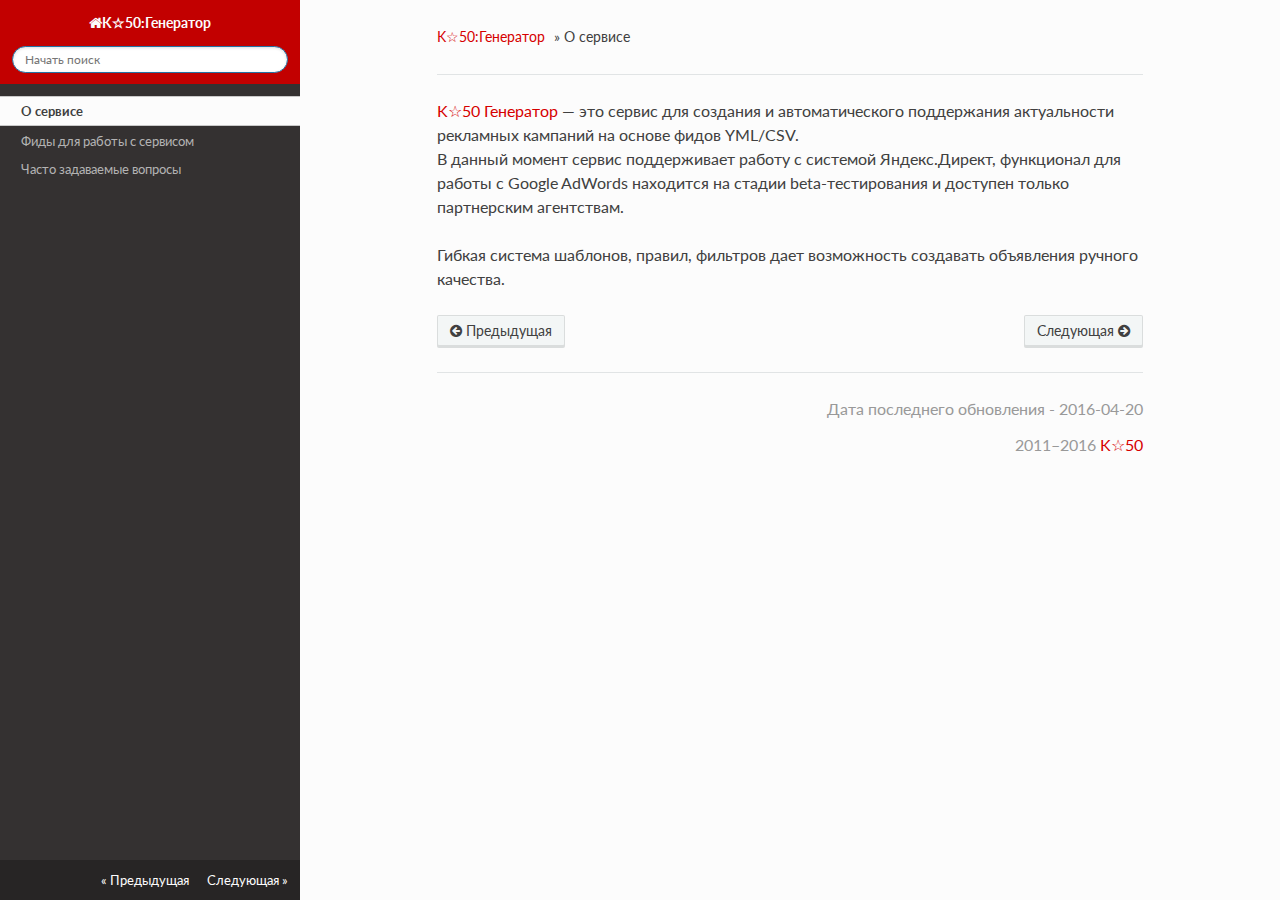
==== site/generator/index.html @ 73e218e3 "статьи от Оли" ====
<!DOCTYPE html>
<!--[if IE 8]><html class="no-js lt-ie9" lang="en" > <![endif]-->
<!--[if gt IE 8]><!--> <html class="no-js" lang="en" > <!--<![endif]-->
<head>
  <meta name="google-site-verification" content="T2KxAX2AczTE-InwHcTK-odclFEfghlVAjvU1z3jCWg" />
  <meta name="theme-color" content="#c20000">
  <meta name="msapplication-navbutton-color" content="#c20000">
  <meta name="apple-mobile-web-app-status-bar-style" content="#c20000">
  <meta charset="utf-8">
  <meta name="viewport" content="width=device-width, initial-scale=1.0">
  
  <title>K☆50:Генератор - О сервисе</title>
  

  <link rel="shortcut icon" href="../img/favicon.ico">

  
  <link href='https://fonts.googleapis.com/css?family=Lato:400,700|Roboto+Slab:400,700|Inconsolata:400,700' rel='stylesheet' type='text/css'>

  <link rel="stylesheet" href="../css/theme.css" type="text/css" />
  <link rel="stylesheet" href="../css/theme_extra.css" type="text/css" />
  <link rel="stylesheet" href="../css/highlight.css">

  
  <script>
    // Current page data
    var mkdocs_page_name = "generator||О сервисе";
  </script>
  
  <script src="../js/jquery-2.1.1.min.js"></script>
  <script src="../js/modernizr-2.8.3.min.js"></script>
  <script type="text/javascript" src="../js/highlight.pack.js"></script>
  <script src="../js/theme.js"></script> 

 
</head>

<body class="wy-body-for-nav" role="document">
<noscript><iframe src="//www.googletagmanager.com/ns.html?id=GTM-TRCLJ2"
height="0" width="0" style="display:none;visibility:hidden"></iframe></noscript>
<script>(function(w,d,s,l,i){w[l]=w[l]||[];w[l].push({'gtm.start':
new Date().getTime(),event:'gtm.js'});var f=d.getElementsByTagName(s)[0],
j=d.createElement(s),dl=l!='dataLayer'?'&l='+l:'';j.async=true;j.src=
'//www.googletagmanager.com/gtm.js?id='+i+dl;f.parentNode.insertBefore(j,f);
})(window,document,'script','dataLayer','GTM-TRCLJ2');</script>
  <div class="wy-grid-for-nav">

    
    <nav data-toggle="wy-nav-shift" class="wy-nav-side stickynav">
      <div class="wy-side-nav-search">
        
           
           <a href="/generator/" class="icon icon-home">K☆50:Генератор</a>
           
        
        <div role="search">
  <form id ="rtd-search-form" class="wy-form" action="../search.html" method="get">
    <input type="text" name="q" placeholder="Начать поиск" />
  </form>
</div>
      </div>

      <div class="wy-menu wy-menu-vertical" data-spy="affix" role="navigation" aria-label="main navigation">
        <ul class="current">
          
            <li>


<li>
          
            <li>


<li>
          
            <li>


<li>
          
            <li>


<li>
          
            <li>


<li>
          
            <li>


<li>
          
            <li>


<li>
          
            <li>


<li>
          
            <li>


<li>
          
            <li>


<li>
          
            <li>


<li>
          
            <li>


<li>
          
            <li>


<li>
          
            <li>


<li>
          
            <li>


<li>
          
            <li>


<li>
          
            <li>


<li>
          
            <li>



    <li class="toctree-l1 current">

        <a class="current" href="./">О сервисе</a>
        
            <ul>
            
            </ul>
        
    </li>


<li>
          
            <li>



    <li class="toctree-l1 ">

        <a class="" href="feed/basic/">Фиды для работы с сервисом</a>
        
    </li>


<li>
          
            <li>



    <li class="toctree-l1 ">

        <a class="" href="faq/">Часто задаваемые вопросы</a>
        
    </li>


<li>
          
        </ul>
      </div>
      &nbsp;
    </nav>

    <section data-toggle="wy-nav-shift" class="wy-nav-content-wrap">

      
      <nav class="wy-nav-top" role="navigation" aria-label="top navigation">
        <i data-toggle="wy-nav-top" class="fa fa-bars"></i>
        
          
          <a href="/generator/">K☆50:Генератор</a>
          
        
      </nav>

      
      <div class="wy-nav-content">
        <div class="rst-content">
          <div role="navigation" aria-label="breadcrumbs navigation">
  <ul class="wy-breadcrumbs">
    
      
      <li><a href="/generator/">K☆50:Генератор</a> &raquo;</li>
      
    
    
      
    
    <li>О сервисе</li>
    <li class="wy-breadcrumbs-aside">
      
    </li>
  </ul>
  <hr/>
</div>
          <div role="main">
            <div class="section">
              
                <p><a href="http://k50.ru/servisy/k50-generator/" target="_blank">K☆50 Генератор</a> — это сервис для создания и автоматического поддержания актуальности рекламных кампаний на основе фидов YML/CSV.<br />
В данный момент сервис поддерживает работу с системой Яндекс.Директ, функционал для работы с Google AdWords находится на стадии beta-тестирования и доступен только партнерским агентствам. </p>
<p>Гибкая система шаблонов, правил, фильтров дает возможность создавать объявления ручного качества. </p>
              
            </div>
          </div>
          <footer>
  
    <div class="rst-footer-buttons" role="navigation" aria-label="footer navigation">
      
        <a href="feed/basic/" class="btn btn-neutral float-right" title="Фиды для работы с сервисом"/>Следующая <span class="icon icon-circle-arrow-right"></span></a>
      
      
        <a href="../optimisator/faq/" class="btn btn-neutral" title="Часто задаваемые вопросы"><span class="icon icon-circle-arrow-left"></span> Предыдущая</a>
      
    </div>
  

  <hr/>

  <div role="contentinfo" class="contentinfo">
    <!-- Copyright etc -->
    <p>Дата последнего обновления - 2016-04-20</p>
    <p>2011–2016 <a href="http://k50.ru" target="_blank">K☆50</a></p>
  </div>

</footer>
	  
        </div>
      </div>

    </section>

  </div>

<div class="rst-versions" role="note" style="cursor: pointer">
    <span class="rst-current-version" data-toggle="rst-current-version">
      
      
        <span><a href="../optimisator/faq/" style="color: #fcfcfc;">&laquo; Предыдущая</a></span>
      
      
        <span style="margin-left: 15px"><a href="feed/basic/" style="color: #fcfcfc">Следующая &raquo;</a></span>
      
    </span>
</div>

</body>
</html>
---- site/css/theme.css ----
/*
 * This file is copied from the upstream ReadTheDocs Sphinx
 * theme. To aid upgradability this file should *not* be edited.
 * modifications we need should be included in theme_extra.css.
 *
 * https://github.com/rtfd/readthedocs.org/blob/master/media/css/sphinx_rtd_theme.css
 */

*{-webkit-box-sizing:border-box;-moz-box-sizing:border-box;box-sizing:border-box}article,aside,details,figcaption,figure,footer,header,hgroup,nav,section{display:block}audio,canvas,video{display:inline-block;*display:inline;*zoom:1}audio:not([controls]){display:none}[hidden]{display:none}*{-webkit-box-sizing:border-box;-moz-box-sizing:border-box;box-sizing:border-box}html{font-size:100%;-webkit-text-size-adjust:100%;-ms-text-size-adjust:100%}body{margin:0}a:hover,a:active{outline:0}abbr[title]{border-bottom:1px dotted}b,strong{font-weight:bold}blockquote{margin:0}dfn{font-style:italic}ins{background:#ff9;color:#000;text-decoration:none}mark{background:#ff0;color:#000;font-style:italic;font-weight:bold}pre,code,.rst-content tt,kbd,samp{font-family:monospace,serif;_font-family:"courier new",monospace;font-size:1em}pre{white-space:pre}q{quotes:none}q:before,q:after{content:"";content:none}small{font-size:85%}sub,sup{font-size:75%;line-height:0;position:relative;vertical-align:baseline}sup{top:-0.5em}sub{bottom:-0.25em}ul,ol,dl{margin:0;padding:0;list-style:none;list-style-image:none}li{list-style:none}dd{margin:0}img{border:0;-ms-interpolation-mode:bicubic;vertical-align:middle;max-width:100%}svg:not(:root){overflow:hidden}figure{margin:0}form{margin:0}fieldset{border:0;margin:0;padding:0}label{cursor:pointer}legend{border:0;*margin-left:-7px;padding:0;white-space:normal}button,input,select,textarea{font-size:100%;margin:0;vertical-align:baseline;*vertical-align:middle}button,input{line-height:normal}button,input[type="button"],input[type="reset"],input[type="submit"]{cursor:pointer;-webkit-appearance:button;*overflow:visible}button[disabled],input[disabled]{cursor:default}input[type="checkbox"],input[type="radio"]{box-sizing:border-box;padding:0;*width:13px;*height:13px}input[type="search"]{-webkit-appearance:textfield;-moz-box-sizing:content-box;-webkit-box-sizing:content-box;box-sizing:content-box}input[type="search"]::-webkit-search-decoration,input[type="search"]::-webkit-search-cancel-button{-webkit-appearance:none}button::-moz-focus-inner,input::-moz-focus-inner{border:0;padding:0}textarea{overflow:auto;vertical-align:top;resize:vertical}table{border-collapse:collapse;border-spacing:0}td{vertical-align:top}.chromeframe{margin:0.2em 0;background:#ccc;color:#000;padding:0.2em 0}.ir{display:block;border:0;text-indent:-999em;overflow:hidden;background-color:transparent;background-repeat:no-repeat;text-align:left;direction:ltr;*line-height:0}.ir br{display:none}.hidden{display:none !important;visibility:hidden}.visuallyhidden{border:0;clip:rect(0 0 0 0);height:1px;margin:-1px;overflow:hidden;padding:0;position:absolute;width:1px}.visuallyhidden.focusable:active,.visuallyhidden.focusable:focus{clip:auto;height:auto;margin:0;overflow:visible;position:static;width:auto}.invisible{visibility:hidden}.relative{position:relative}big,small{font-size:100%}@media print{html,body,section{background:none !important}*{box-shadow:none !important;text-shadow:none !important;filter:none !important;-ms-filter:none !important}a,a:visited{text-decoration:underline}.ir a:after,a[href^="javascript:"]:after,a[href^="#"]:after{content:""}pre,blockquote{page-break-inside:avoid}thead{display:table-header-group}tr,img{page-break-inside:avoid}img{max-width:100% !important}@page{margin:0.5cm}p,h2,h3{orphans:3;widows:3}h2,h3{page-break-after:avoid}}.fa:before,.rst-content .admonition-title:before,.rst-content h1 .headerlink:before,.rst-content h2 .headerlink:before,.rst-content h3 .headerlink:before,.rst-content h4 .headerlink:before,.rst-content h5 .headerlink:before,.rst-content h6 .headerlink:before,.rst-content dl dt .headerlink:before,.icon:before,.wy-dropdown .caret:before,.wy-inline-validate.wy-inline-validate-success .wy-input-context:before,.wy-inline-validate.wy-inline-validate-danger .wy-input-context:before,.wy-inline-validate.wy-inline-validate-warning .wy-input-context:before,.wy-inline-validate.wy-inline-validate-info .wy-input-context:before,.wy-alert,.rst-content .note,.rst-content .attention,.rst-content .caution,.rst-content .danger,.rst-content .error,.rst-content .hint,.rst-content .important,.rst-content .tip,.rst-content .warning,.rst-content .seealso,.rst-content .admonition-todo,.btn,input[type="text"],input[type="password"],input[type="email"],input[type="url"],input[type="date"],input[type="month"],input[type="time"],input[type="datetime"],input[type="datetime-local"],input[type="week"],input[type="number"],input[type="search"],input[type="tel"],input[type="color"],select,textarea,.wy-menu-vertical li.on a,.wy-menu-vertical li.current>a,.wy-side-nav-search>a,.wy-side-nav-search .wy-dropdown>a,.wy-nav-top a{-webkit-font-smoothing:antialiased}.clearfix{*zoom:1}.clearfix:before,.clearfix:after{display:table;content:""}.clearfix:after{clear:both}/*!
 *  Font Awesome 4.1.0 by @davegandy - http://fontawesome.io - @fontawesome
 *  License - http://fontawesome.io/license (Font: SIL OFL 1.1, CSS: MIT License)
 */@font-face{font-family:'FontAwesome';src:url("../fonts/fontawesome-webfont.eot?v=4.1.0");src:url("../fonts/fontawesome-webfont.eot?#iefix&v=4.1.0") format("embedded-opentype"),url("../fonts/fontawesome-webfont.woff?v=4.1.0") format("woff"),url("../fonts/fontawesome-webfont.ttf?v=4.1.0") format("truetype"),url("../fonts/fontawesome-webfont.svg?v=4.1.0#fontawesomeregular") format("svg");font-weight:normal;font-style:normal}.fa,.rst-content .admonition-title,.rst-content h1 .headerlink,.rst-content h2 .headerlink,.rst-content h3 .headerlink,.rst-content h4 .headerlink,.rst-content h5 .headerlink,.rst-content h6 .headerlink,.rst-content dl dt .headerlink,.icon{display:inline-block;font-family:FontAwesome;font-style:normal;font-weight:normal;line-height:1;-webkit-font-smoothing:antialiased;-moz-osx-font-smoothing:grayscale}.fa-lg{font-size:1.33333em;line-height:0.75em;vertical-align:-15%}.fa-2x{font-size:2em}.fa-3x{font-size:3em}.fa-4x{font-size:4em}.fa-5x{font-size:5em}.fa-fw{width:1.28571em;text-align:center}.fa-ul{padding-left:0;margin-left:2.14286em;list-style-type:none}.fa-ul>li{position:relative}.fa-li{position:absolute;left:-2.14286em;width:2.14286em;top:0.14286em;text-align:center}.fa-li.fa-lg{left:-1.85714em}.fa-border{padding:.2em .25em .15em;border:solid 0.08em #eee;border-radius:.1em}.pull-right{float:right}.pull-left{float:left}.fa.pull-left,.rst-content .pull-left.admonition-title,.rst-content h1 .pull-left.headerlink,.rst-content h2 .pull-left.headerlink,.rst-content h3 .pull-left.headerlink,.rst-content h4 .pull-left.headerlink,.rst-content h5 .pull-left.headerlink,.rst-content h6 .pull-left.headerlink,.rst-content dl dt .pull-left.headerlink,.pull-left.icon{margin-right:.3em}.fa.pull-right,.rst-content .pull-right.admonition-title,.rst-content h1 .pull-right.headerlink,.rst-content h2 .pull-right.headerlink,.rst-content h3 .pull-right.headerlink,.rst-content h4 .pull-right.headerlink,.rst-content h5 .pull-right.headerlink,.rst-content h6 .pull-right.headerlink,.rst-content dl dt .pull-right.headerlink,.pull-right.icon{margin-left:.3em}.fa-spin{-webkit-animation:spin 2s infinite linear;-moz-animation:spin 2s infinite linear;-o-animation:spin 2s infinite linear;animation:spin 2s infinite linear}@-moz-keyframes spin{0%{-moz-transform:rotate(0deg)}100%{-moz-transform:rotate(359deg)}}@-webkit-keyframes spin{0%{-webkit-transform:rotate(0deg)}100%{-webkit-transform:rotate(359deg)}}@-o-keyframes spin{0%{-o-transform:rotate(0deg)}100%{-o-transform:rotate(359deg)}}@keyframes spin{0%{-webkit-transform:rotate(0deg);transform:rotate(0deg)}100%{-webkit-transform:rotate(359deg);transform:rotate(359deg)}}.fa-rotate-90{filter:progid:DXImageTransform.Microsoft.BasicImage(rotation=1);-webkit-transform:rotate(90deg);-moz-transform:rotate(90deg);-ms-transform:rotate(90deg);-o-transform:rotate(90deg);transform:rotate(90deg)}.fa-rotate-180{filter:progid:DXImageTransform.Microsoft.BasicImage(rotation=2);-webkit-transform:rotate(180deg);-moz-transform:rotate(180deg);-ms-transform:rotate(180deg);-o-transform:rotate(180deg);transform:rotate(180deg)}.fa-rotate-270{filter:progid:DXImageTransform.Microsoft.BasicImage(rotation=3);-webkit-transform:rotate(270deg);-moz-transform:rotate(270deg);-ms-transform:rotate(270deg);-o-transform:rotate(270deg);transform:rotate(270deg)}.fa-flip-horizontal{filter:progid:DXImageTransform.Microsoft.BasicImage(rotation=0);-webkit-transform:scale(-1, 1);-moz-transform:scale(-1, 1);-ms-transform:scale(-1, 1);-o-transform:scale(-1, 1);transform:scale(-1, 1)}.fa-flip-vertical{filter:progid:DXImageTransform.Microsoft.BasicImage(rotation=2);-webkit-transform:scale(1, -1);-moz-transform:scale(1, -1);-ms-transform:scale(1, -1);-o-transform:scale(1, -1);transform:scale(1, -1)}.fa-stack{position:relative;display:inline-block;width:2em;height:2em;line-height:2em;vertical-align:middle}.fa-stack-1x,.fa-stack-2x{position:absolute;left:0;width:100%;text-align:center}.fa-stack-1x{line-height:inherit}.fa-stack-2x{font-size:2em}.fa-inverse{color:#fff}.fa-glass:before{content:""}.fa-music:before{content:""}.fa-search:before,.icon-search:before{content:""}.fa-envelope-o:before{content:""}.fa-heart:before{content:""}.fa-star:before{content:""}.fa-star-o:before{content:""}.fa-user:before{content:""}.fa-film:before{content:""}.fa-th-large:before{content:""}.fa-th:before{content:""}.fa-th-list:before{content:""}.fa-check:before{content:""}.fa-times:before{content:""}.fa-search-plus:before{content:""}.fa-search-minus:before{content:""}.fa-power-off:before{content:""}.fa-signal:before{content:""}.fa-gear:before,.fa-cog:before{content:""}.fa-trash-o:before{content:""}.fa-home:before,.icon-home:before{content:""}.fa-file-o:before{content:""}.fa-clock-o:before{content:""}.fa-road:before{content:""}.fa-download:before{content:""}.fa-arrow-circle-o-down:before{content:""}.fa-arrow-circle-o-up:before{content:""}.fa-inbox:before{content:""}.fa-play-circle-o:before{content:""}.fa-rotate-right:before,.fa-repeat:before{content:""}.fa-refresh:before{content:""}.fa-list-alt:before{content:""}.fa-lock:before{content:""}.fa-flag:before{content:""}.fa-headphones:before{content:""}.fa-volume-off:before{content:""}.fa-volume-down:before{content:""}.fa-volume-up:before{content:""}.fa-qrcode:before{content:""}.fa-barcode:before{content:""}.fa-tag:before{content:""}.fa-tags:before{content:""}.fa-book:before,.icon-book:before{content:""}.fa-bookmark:before{content:""}.fa-print:before{content:""}.fa-camera:before{content:""}.fa-font:before{content:""}.fa-bold:before{content:""}.fa-italic:before{content:""}.fa-text-height:before{content:""}.fa-text-width:before{content:""}.fa-align-left:before{content:""}.fa-align-center:before{content:""}.fa-align-right:before{content:""}.fa-align-justify:before{content:""}.fa-list:before{content:""}.fa-dedent:before,.fa-outdent:before{content:""}.fa-indent:before{content:""}.fa-video-camera:before{content:""}.fa-photo:before,.fa-image:before,.fa-picture-o:before{content:""}.fa-pencil:before{content:""}.fa-map-marker:before{content:""}.fa-adjust:before{content:""}.fa-tint:before{content:""}.fa-edit:before,.fa-pencil-square-o:before{content:""}.fa-share-square-o:before{content:""}.fa-check-square-o:before{content:""}.fa-arrows:before{content:""}.fa-step-backward:before{content:""}.fa-fast-backward:before{content:""}.fa-backward:before{content:""}.fa-play:before{content:""}.fa-pause:before{content:""}.fa-stop:before{content:""}.fa-forward:before{content:""}.fa-fast-forward:before{content:""}.fa-step-forward:before{content:""}.fa-eject:before{content:""}.fa-chevron-left:before{content:""}.fa-chevron-right:before{content:""}.fa-plus-circle:before{content:""}.fa-minus-circle:before{content:""}.fa-times-circle:before,.wy-inline-validate.wy-inline-validate-danger .wy-input-context:before{content:""}.fa-check-circle:before,.wy-inline-validate.wy-inline-validate-success .wy-input-context:before{content:""}.fa-question-circle:before{content:""}.fa-info-circle:before{content:""}.fa-crosshairs:before{content:""}.fa-times-circle-o:before{content:""}.fa-check-circle-o:before{content:""}.fa-ban:before{content:""}.fa-arrow-left:before{content:""}.fa-arrow-right:before{content:""}.fa-arrow-up:before{content:""}.fa-arrow-down:before{content:""}.fa-mail-forward:before,.fa-share:before{content:""}.fa-expand:before{content:""}.fa-compress:before{content:""}.fa-plus:before{content:""}.fa-minus:before{content:""}.fa-asterisk:before{content:""}.fa-exclamation-circle:before,.wy-inline-validate.wy-inline-validate-warning .wy-input-context:before,.wy-inline-validate.wy-inline-validate-info .wy-input-context:before,.rst-content .admonition-title:before{content:""}.fa-gift:before{content:""}.fa-leaf:before{content:""}.fa-fire:before,.icon-fire:before{content:""}.fa-eye:before{content:""}.fa-eye-slash:before{content:""}.fa-warning:before,.fa-exclamation-triangle:before{content:""}.fa-plane:before{content:""}.fa-calendar:before{content:""}.fa-random:before{content:""}.fa-comment:before{content:""}.fa-magnet:before{content:""}.fa-chevron-up:before{content:""}.fa-chevron-down:before{content:""}.fa-retweet:before{content:""}.fa-shopping-cart:before{content:""}.fa-folder:before{content:""}.fa-folder-open:before{content:""}.fa-arrows-v:before{content:""}.fa-arrows-h:before{content:""}.fa-bar-chart-o:before{content:""}.fa-twitter-square:before{content:""}.fa-facebook-square:before{content:""}.fa-camera-retro:before{content:""}.fa-key:before{content:""}.fa-gears:before,.fa-cogs:before{content:""}.fa-comments:before{content:""}.fa-thumbs-o-up:before{content:""}.fa-thumbs-o-down:before{content:""}.fa-star-half:before{content:""}.fa-heart-o:before{content:""}.fa-sign-out:before{content:""}.fa-linkedin-square:before{content:""}.fa-thumb-tack:before{content:""}.fa-external-link:before{content:""}.fa-sign-in:before{content:""}.fa-trophy:before{content:""}.fa-github-square:before{content:""}.fa-upload:before{content:""}.fa-lemon-o:before{content:""}.fa-phone:before{content:""}.fa-square-o:before{content:""}.fa-bookmark-o:before{content:""}.fa-phone-square:before{content:""}.fa-twitter:before{content:""}.fa-facebook:before{content:""}.fa-github:before,.icon-github:before{content:""}.fa-unlock:before{content:""}.fa-credit-card:before{content:""}.fa-rss:before{content:""}.fa-hdd-o:before{content:""}.fa-bullhorn:before{content:""}.fa-bell:before{content:""}.fa-certificate:before{content:""}.fa-hand-o-right:before{content:""}.fa-hand-o-left:before{content:""}.fa-hand-o-up:before{content:""}.fa-hand-o-down:before{content:""}.fa-arrow-circle-left:before,.icon-circle-arrow-left:before{content:""}.fa-arrow-circle-right:before,.icon-circle-arrow-right:before{content:""}.fa-arrow-circle-up:before{content:""}.fa-arrow-circle-down:before{content:""}.fa-globe:before{content:""}.fa-wrench:before{content:""}.fa-tasks:before{content:""}.fa-filter:before{content:""}.fa-briefcase:before{content:""}.fa-arrows-alt:before{content:""}.fa-group:before,.fa-users:before{content:""}.fa-chain:before,.fa-link:before,.icon-link:before{content:""}.fa-cloud:before{content:""}.fa-flask:before{content:""}.fa-cut:before,.fa-scissors:before{content:""}.fa-copy:before,.fa-files-o:before{content:""}.fa-paperclip:before{content:""}.fa-save:before,.fa-floppy-o:before{content:""}.fa-square:before{content:""}.fa-navicon:before,.fa-reorder:before,.fa-bars:before{content:""}.fa-list-ul:before{content:""}.fa-list-ol:before{content:""}.fa-strikethrough:before{content:""}.fa-underline:before{content:""}.fa-table:before{content:""}.fa-magic:before{content:""}.fa-truck:before{content:""}.fa-pinterest:before{content:""}.fa-pinterest-square:before{content:""}.fa-google-plus-square:before{content:""}.fa-google-plus:before{content:""}.fa-money:before{content:""}.fa-caret-down:before,.wy-dropdown .caret:before,.icon-caret-down:before{content:""}.fa-caret-up:before{content:""}.fa-caret-left:before{content:""}.fa-caret-right:before{content:""}.fa-columns:before{content:""}.fa-unsorted:before,.fa-sort:before{content:""}.fa-sort-down:before,.fa-sort-desc:before{content:""}.fa-sort-up:before,.fa-sort-asc:before{content:""}.fa-envelope:before{content:""}.fa-linkedin:before{content:""}.fa-rotate-left:before,.fa-undo:before{content:""}.fa-legal:before,.fa-gavel:before{content:""}.fa-dashboard:before,.fa-tachometer:before{content:""}.fa-comment-o:before{content:""}.fa-comments-o:before{content:""}.fa-flash:before,.fa-bolt:before{content:""}.fa-sitemap:before{content:""}.fa-umbrella:before{content:""}.fa-paste:before,.fa-clipboard:before{content:""}.fa-lightbulb-o:before{content:""}.fa-exchange:before{content:""}.fa-cloud-download:before{content:""}.fa-cloud-upload:before{content:""}.fa-user-md:before{content:""}.fa-stethoscope:before{content:""}.fa-suitcase:before{content:""}.fa-bell-o:before{content:""}.fa-coffee:before{content:""}.fa-cutlery:before{content:""}.fa-file-text-o:before{content:""}.fa-building-o:before{content:""}.fa-hospital-o:before{content:""}.fa-ambulance:before{content:""}.fa-medkit:before{content:""}.fa-fighter-jet:before{content:""}.fa-beer:before{content:""}.fa-h-square:before{content:""}.fa-plus-square:before{content:""}.fa-angle-double-left:before{content:""}.fa-angle-double-right:before{content:""}.fa-angle-double-up:before{content:""}.fa-angle-double-down:before{content:""}.fa-angle-left:before{content:""}.fa-angle-right:before{content:""}.fa-angle-up:before{content:""}.fa-angle-down:before{content:""}.fa-desktop:before{content:""}.fa-laptop:before{content:""}.fa-tablet:before{content:""}.fa-mobile-phone:before,.fa-mobile:before{content:""}.fa-circle-o:before{content:""}.fa-quote-left:before{content:""}.fa-quote-right:before{content:""}.fa-spinner:before{content:""}.fa-circle:before{content:""}.fa-mail-reply:before,.fa-reply:before{content:""}.fa-github-alt:before{content:""}.fa-folder-o:before{content:""}.fa-folder-open-o:before{content:""}.fa-smile-o:before{content:""}.fa-frown-o:before{content:""}.fa-meh-o:before{content:""}.fa-gamepad:before{content:""}.fa-keyboard-o:before{content:""}.fa-flag-o:before{content:""}.fa-flag-checkered:before{content:""}.fa-terminal:before{content:""}.fa-code:before{content:""}.fa-mail-reply-all:before,.fa-reply-all:before{content:""}.fa-star-half-empty:before,.fa-star-half-full:before,.fa-star-half-o:before{content:""}.fa-location-arrow:before{content:""}.fa-crop:before{content:""}.fa-code-fork:before{content:""}.fa-unlink:before,.fa-chain-broken:before{content:""}.fa-question:before{content:""}.fa-info:before{content:""}.fa-exclamation:before{content:""}.fa-superscript:before{content:""}.fa-subscript:before{content:""}.fa-eraser:before{content:""}.fa-puzzle-piece:before{content:""}.fa-microphone:before{content:""}.fa-microphone-slash:before{content:""}.fa-shield:before{content:""}.fa-calendar-o:before{content:""}.fa-fire-extinguisher:before{content:""}.fa-rocket:before{content:""}.fa-maxcdn:before{content:""}.fa-chevron-circle-left:before{content:""}.fa-chevron-circle-right:before{content:""}.fa-chevron-circle-up:before{content:""}.fa-chevron-circle-down:before{content:""}.fa-html5:before{content:""}.fa-css3:before{content:""}.fa-anchor:before{content:""}.fa-unlock-alt:before{content:""}.fa-bullseye:before{content:""}.fa-ellipsis-h:before{content:""}.fa-ellipsis-v:before{content:""}.fa-rss-square:before{content:""}.fa-play-circle:before{content:""}.fa-ticket:before{content:""}.fa-minus-square:before{content:""}.fa-minus-square-o:before{content:""}.fa-level-up:before{content:""}.fa-level-down:before{content:""}.fa-check-square:before{content:""}.fa-pencil-square:before{content:""}.fa-external-link-square:before{content:""}.fa-share-square:before{content:""}.fa-compass:before{content:""}.fa-toggle-down:before,.fa-caret-square-o-down:before{content:""}.fa-toggle-up:before,.fa-caret-square-o-up:before{content:""}.fa-toggle-right:before,.fa-caret-square-o-right:before{content:""}.fa-euro:before,.fa-eur:before{content:""}.fa-gbp:before{content:""}.fa-dollar:before,.fa-usd:before{content:""}.fa-rupee:before,.fa-inr:before{content:""}.fa-cny:before,.fa-rmb:before,.fa-yen:before,.fa-jpy:before{content:""}.fa-ruble:before,.fa-rouble:before,.fa-rub:before{content:""}.fa-won:before,.fa-krw:before{content:""}.fa-bitcoin:before,.fa-btc:before{content:""}.fa-file:before{content:""}.fa-file-text:before{content:""}.fa-sort-alpha-asc:before{content:""}.fa-sort-alpha-desc:before{content:""}.fa-sort-amount-asc:before{content:""}.fa-sort-amount-desc:before{content:""}.fa-sort-numeric-asc:before{content:""}.fa-sort-numeric-desc:before{content:""}.fa-thumbs-up:before{content:""}.fa-thumbs-down:before{content:""}.fa-youtube-square:before{content:""}.fa-youtube:before{content:""}.fa-xing:before{content:""}.fa-xing-square:before{content:""}.fa-youtube-play:before{content:""}.fa-dropbox:before{content:""}.fa-stack-overflow:before{content:""}.fa-instagram:before{content:""}.fa-flickr:before{content:""}.fa-adn:before{content:""}.fa-bitbucket:before,.icon-bitbucket:before{content:""}.fa-bitbucket-square:before{content:""}.fa-tumblr:before{content:""}.fa-tumblr-square:before{content:""}.fa-long-arrow-down:before{content:""}.fa-long-arrow-up:before{content:""}.fa-long-arrow-left:before{content:""}.fa-long-arrow-right:before{content:""}.fa-apple:before{content:""}.fa-windows:before{content:""}.fa-android:before{content:""}.fa-linux:before{content:""}.fa-dribbble:before{content:""}.fa-skype:before{content:""}.fa-foursquare:before{content:""}.fa-trello:before{content:""}.fa-female:before{content:""}.fa-male:before{content:""}.fa-gittip:before{content:""}.fa-sun-o:before{content:""}.fa-moon-o:before{content:""}.fa-archive:before{content:""}.fa-bug:before{content:""}.fa-vk:before{content:""}.fa-weibo:before{content:""}.fa-renren:before{content:""}.fa-pagelines:before{content:""}.fa-stack-exchange:before{content:""}.fa-arrow-circle-o-right:before{content:""}.fa-arrow-circle-o-left:before{content:""}.fa-toggle-left:before,.fa-caret-square-o-left:before{content:""}.fa-dot-circle-o:before{content:""}.fa-wheelchair:before{content:""}.fa-vimeo-square:before{content:""}.fa-turkish-lira:before,.fa-try:before{content:""}.fa-plus-square-o:before{content:""}.fa-space-shuttle:before{content:""}.fa-slack:before{content:""}.fa-envelope-square:before{content:""}.fa-wordpress:before{content:""}.fa-openid:before{content:""}.fa-institution:before,.fa-bank:before,.fa-university:before{content:""}.fa-mortar-board:before,.fa-graduation-cap:before{content:""}.fa-yahoo:before{content:""}.fa-google:before{content:""}.fa-reddit:before{content:""}.fa-reddit-square:before{content:""}.fa-stumbleupon-circle:before{content:""}.fa-stumbleupon:before{content:""}.fa-delicious:before{content:""}.fa-digg:before{content:""}.fa-pied-piper-square:before,.fa-pied-piper:before{content:""}.fa-pied-piper-alt:before{content:""}.fa-drupal:before{content:""}.fa-joomla:before{content:""}.fa-language:before{content:""}.fa-fax:before{content:""}.fa-building:before{content:""}.fa-child:before{content:""}.fa-paw:before{content:""}.fa-spoon:before{content:""}.fa-cube:before{content:""}.fa-cubes:before{content:""}.fa-behance:before{content:""}.fa-behance-square:before{content:""}.fa-steam:before{content:""}.fa-steam-square:before{content:""}.fa-recycle:before{content:""}.fa-automobile:before,.fa-car:before{content:""}.fa-cab:before,.fa-taxi:before{content:""}.fa-tree:before{content:""}.fa-spotify:before{content:""}.fa-deviantart:before{content:""}.fa-soundcloud:before{content:""}.fa-database:before{content:""}.fa-file-pdf-o:before{content:""}.fa-file-word-o:before{content:""}.fa-file-excel-o:before{content:""}.fa-file-powerpoint-o:before{content:""}.fa-file-photo-o:before,.fa-file-picture-o:before,.fa-file-image-o:before{content:""}.fa-file-zip-o:before,.fa-file-archive-o:before{content:""}.fa-file-sound-o:before,.fa-file-audio-o:before{content:""}.fa-file-movie-o:before,.fa-file-video-o:before{content:""}.fa-file-code-o:before{content:""}.fa-vine:before{content:""}.fa-codepen:before{content:""}.fa-jsfiddle:before{content:""}.fa-life-bouy:before,.fa-life-saver:before,.fa-support:before,.fa-life-ring:before{content:""}.fa-circle-o-notch:before{content:""}.fa-ra:before,.fa-rebel:before{content:""}.fa-ge:before,.fa-empire:before{content:""}.fa-git-square:before{content:""}.fa-git:before{content:""}.fa-hacker-news:before{content:""}.fa-tencent-weibo:before{content:""}.fa-qq:before{content:""}.fa-wechat:before,.fa-weixin:before{content:""}.fa-send:before,.fa-paper-plane:before{content:""}.fa-send-o:before,.fa-paper-plane-o:before{content:""}.fa-history:before{content:""}.fa-circle-thin:before{content:""}.fa-header:before{content:""}.fa-paragraph:before{content:""}.fa-sliders:before{content:""}.fa-share-alt:before{content:""}.fa-share-alt-square:before{content:""}.fa-bomb:before{content:""}.fa,.rst-content .admonition-title,.rst-content h1 .headerlink,.rst-content h2 .headerlink,.rst-content h3 .headerlink,.rst-content h4 .headerlink,.rst-content h5 .headerlink,.rst-content h6 .headerlink,.rst-content dl dt .headerlink,.icon,.wy-dropdown .caret,.wy-inline-validate.wy-inline-validate-success .wy-input-context,.wy-inline-validate.wy-inline-validate-danger .wy-input-context,.wy-inline-validate.wy-inline-validate-warning .wy-input-context,.wy-inline-validate.wy-inline-validate-info .wy-input-context{font-family:inherit}.fa:before,.rst-content .admonition-title:before,.rst-content h1 .headerlink:before,.rst-content h2 .headerlink:before,.rst-content h3 .headerlink:before,.rst-content h4 .headerlink:before,.rst-content h5 .headerlink:before,.rst-content h6 .headerlink:before,.rst-content dl dt .headerlink:before,.icon:before,.wy-dropdown .caret:before,.wy-inline-validate.wy-inline-validate-success .wy-input-context:before,.wy-inline-validate.wy-inline-validate-danger .wy-input-context:before,.wy-inline-validate.wy-inline-validate-warning .wy-input-context:before,.wy-inline-validate.wy-inline-validate-info .wy-input-context:before{font-family:"FontAwesome";display:inline-block;font-style:normal;font-weight:normal;line-height:1;text-decoration:inherit}a .fa,a .rst-content .admonition-title,.rst-content a .admonition-title,a .rst-content h1 .headerlink,.rst-content h1 a .headerlink,a .rst-content h2 .headerlink,.rst-content h2 a .headerlink,a .rst-content h3 .headerlink,.rst-content h3 a .headerlink,a .rst-content h4 .headerlink,.rst-content h4 a .headerlink,a .rst-content h5 .headerlink,.rst-content h5 a .headerlink,a .rst-content h6 .headerlink,.rst-content h6 a .headerlink,a .rst-content dl dt .headerlink,.rst-content dl dt a .headerlink,a .icon{display:inline-block;text-decoration:inherit}.btn .fa,.btn .rst-content .admonition-title,.rst-content .btn .admonition-title,.btn .rst-content h1 .headerlink,.rst-content h1 .btn .headerlink,.btn .rst-content h2 .headerlink,.rst-content h2 .btn .headerlink,.btn .rst-content h3 .headerlink,.rst-content h3 .btn .headerlink,.btn .rst-content h4 .headerlink,.rst-content h4 .btn .headerlink,.btn .rst-content h5 .headerlink,.rst-content h5 .btn .headerlink,.btn .rst-content h6 .headerlink,.rst-content h6 .btn .headerlink,.btn .rst-content dl dt .headerlink,.rst-content dl dt .btn .headerlink,.btn .icon,.nav .fa,.nav .rst-content .admonition-title,.rst-content .nav .admonition-title,.nav .rst-content h1 .headerlink,.rst-content h1 .nav .headerlink,.nav .rst-content h2 .headerlink,.rst-content h2 .nav .headerlink,.nav .rst-content h3 .headerlink,.rst-content h3 .nav .headerlink,.nav .rst-content h4 .headerlink,.rst-content h4 .nav .headerlink,.nav .rst-content h5 .headerlink,.rst-content h5 .nav .headerlink,.nav .rst-content h6 .headerlink,.rst-content h6 .nav .headerlink,.nav .rst-content dl dt .headerlink,.rst-content dl dt .nav .headerlink,.nav .icon{display:inline}.btn .fa.fa-large,.btn .rst-content .fa-large.admonition-title,.rst-content .btn .fa-large.admonition-title,.btn .rst-content h1 .fa-large.headerlink,.rst-content h1 .btn .fa-large.headerlink,.btn .rst-content h2 .fa-large.headerlink,.rst-content h2 .btn .fa-large.headerlink,.btn .rst-content h3 .fa-large.headerlink,.rst-content h3 .btn .fa-large.headerlink,.btn .rst-content h4 .fa-large.headerlink,.rst-content h4 .btn .fa-large.headerlink,.btn .rst-content h5 .fa-large.headerlink,.rst-content h5 .btn .fa-large.headerlink,.btn .rst-content h6 .fa-large.headerlink,.rst-content h6 .btn .fa-large.headerlink,.btn .rst-content dl dt .fa-large.headerlink,.rst-content dl dt .btn .fa-large.headerlink,.btn .fa-large.icon,.nav .fa.fa-large,.nav .rst-content .fa-large.admonition-title,.rst-content .nav .fa-large.admonition-title,.nav .rst-content h1 .fa-large.headerlink,.rst-content h1 .nav .fa-large.headerlink,.nav .rst-content h2 .fa-large.headerlink,.rst-content h2 .nav .fa-large.headerlink,.nav .rst-content h3 .fa-large.headerlink,.rst-content h3 .nav .fa-large.headerlink,.nav .rst-content h4 .fa-large.headerlink,.rst-content h4 .nav .fa-large.headerlink,.nav .rst-content h5 .fa-large.headerlink,.rst-content h5 .nav .fa-large.headerlink,.nav .rst-content h6 .fa-large.headerlink,.rst-content h6 .nav .fa-large.headerlink,.nav .rst-content dl dt .fa-large.headerlink,.rst-content dl dt .nav .fa-large.headerlink,.nav .fa-large.icon{line-height:0.9em}.btn .fa.fa-spin,.btn .rst-content .fa-spin.admonition-title,.rst-content .btn .fa-spin.admonition-title,.btn .rst-content h1 .fa-spin.headerlink,.rst-content h1 .btn .fa-spin.headerlink,.btn .rst-content h2 .fa-spin.headerlink,.rst-content h2 .btn .fa-spin.headerlink,.btn .rst-content h3 .fa-spin.headerlink,.rst-content h3 .btn .fa-spin.headerlink,.btn .rst-content h4 .fa-spin.headerlink,.rst-content h4 .btn .fa-spin.headerlink,.btn .rst-content h5 .fa-spin.headerlink,.rst-content h5 .btn .fa-spin.headerlink,.btn .rst-content h6 .fa-spin.headerlink,.rst-content h6 .btn .fa-spin.headerlink,.btn .rst-content dl dt .fa-spin.headerlink,.rst-content dl dt .btn .fa-spin.headerlink,.btn .fa-spin.icon,.nav .fa.fa-spin,.nav .rst-content .fa-spin.admonition-title,.rst-content .nav .fa-spin.admonition-title,.nav .rst-content h1 .fa-spin.headerlink,.rst-content h1 .nav .fa-spin.headerlink,.nav .rst-content h2 .fa-spin.headerlink,.rst-content h2 .nav .fa-spin.headerlink,.nav .rst-content h3 .fa-spin.headerlink,.rst-content h3 .nav .fa-spin.headerlink,.nav .rst-content h4 .fa-spin.headerlink,.rst-content h4 .nav .fa-spin.headerlink,.nav .rst-content h5 .fa-spin.headerlink,.rst-content h5 .nav .fa-spin.headerlink,.nav .rst-content h6 .fa-spin.headerlink,.rst-content h6 .nav .fa-spin.headerlink,.nav .rst-content dl dt .fa-spin.headerlink,.rst-content dl dt .nav .fa-spin.headerlink,.nav .fa-spin.icon{display:inline-block}.btn.fa:before,.rst-content .btn.admonition-title:before,.rst-content h1 .btn.headerlink:before,.rst-content h2 .btn.headerlink:before,.rst-content h3 .btn.headerlink:before,.rst-content h4 .btn.headerlink:before,.rst-content h5 .btn.headerlink:before,.rst-content h6 .btn.headerlink:before,.rst-content dl dt .btn.headerlink:before,.btn.icon:before{opacity:0.5;-webkit-transition:opacity 0.05s ease-in;-moz-transition:opacity 0.05s ease-in;transition:opacity 0.05s ease-in}.btn.fa:hover:before,.rst-content .btn.admonition-title:hover:before,.rst-content h1 .btn.headerlink:hover:before,.rst-content h2 .btn.headerlink:hover:before,.rst-content h3 .btn.headerlink:hover:before,.rst-content h4 .btn.headerlink:hover:before,.rst-content h5 .btn.headerlink:hover:before,.rst-content h6 .btn.headerlink:hover:before,.rst-content dl dt .btn.headerlink:hover:before,.btn.icon:hover:before{opacity:1}.btn-mini .fa:before,.btn-mini .rst-content .admonition-title:before,.rst-content .btn-mini .admonition-title:before,.btn-mini .rst-content h1 .headerlink:before,.rst-content h1 .btn-mini .headerlink:before,.btn-mini .rst-content h2 .headerlink:before,.rst-content h2 .btn-mini .headerlink:before,.btn-mini .rst-content h3 .headerlink:before,.rst-content h3 .btn-mini .headerlink:before,.btn-mini .rst-content h4 .headerlink:before,.rst-content h4 .btn-mini .headerlink:before,.btn-mini .rst-content h5 .headerlink:before,.rst-content h5 .btn-mini .headerlink:before,.btn-mini .rst-content h6 .headerlink:before,.rst-content h6 .btn-mini .headerlink:before,.btn-mini .rst-content dl dt .headerlink:before,.rst-content dl dt .btn-mini .headerlink:before,.btn-mini .icon:before{font-size:14px;vertical-align:-15%}.wy-alert,.rst-content .note,.rst-content .attention,.rst-content .caution,.rst-content .danger,.rst-content .error,.rst-content .hint,.rst-content .important,.rst-content .tip,.rst-content .warning,.rst-content .seealso,.rst-content .admonition-todo{padding:12px;line-height:24px;margin-bottom:24px;background:#e7f2fa}.wy-alert-title,.rst-content .admonition-title{color:#fff;font-weight:bold;display:block;color:#fff;background:#6ab0de;margin:-12px;padding:6px 12px;margin-bottom:12px}.wy-alert.wy-alert-danger,.rst-content .wy-alert-danger.note,.rst-content .wy-alert-danger.attention,.rst-content .wy-alert-danger.caution,.rst-content .danger,.rst-content .error,.rst-content .wy-alert-danger.hint,.rst-content .wy-alert-danger.important,.rst-content .wy-alert-danger.tip,.rst-content .wy-alert-danger.warning,.rst-content .wy-alert-danger.seealso,.rst-content .wy-alert-danger.admonition-todo{background:#fdf3f2}.wy-alert.wy-alert-danger .wy-alert-title,.rst-content .wy-alert-danger.note .wy-alert-title,.rst-content .wy-alert-danger.attention .wy-alert-title,.rst-content .wy-alert-danger.caution .wy-alert-title,.rst-content .danger .wy-alert-title,.rst-content .error .wy-alert-title,.rst-content .wy-alert-danger.hint .wy-alert-title,.rst-content .wy-alert-danger.important .wy-alert-title,.rst-content .wy-alert-danger.tip .wy-alert-title,.rst-content .wy-alert-danger.warning .wy-alert-title,.rst-content .wy-alert-danger.seealso .wy-alert-title,.rst-content .wy-alert-danger.admonition-todo .wy-alert-title,.wy-alert.wy-alert-danger .rst-content .admonition-title,.rst-content .wy-alert.wy-alert-danger .admonition-title,.rst-content .wy-alert-danger.note .admonition-title,.rst-content .wy-alert-danger.attention .admonition-title,.rst-content .wy-alert-danger.caution .admonition-title,.rst-content .danger .admonition-title,.rst-content .error .admonition-title,.rst-content .wy-alert-danger.hint .admonition-title,.rst-content .wy-alert-danger.important .admonition-title,.rst-content .wy-alert-danger.tip .admonition-title,.rst-content .wy-alert-danger.warning .admonition-title,.rst-content .wy-alert-danger.seealso .admonition-title,.rst-content .wy-alert-danger.admonition-todo .admonition-title{background:#f29f97}.wy-alert.wy-alert-warning,.rst-content .wy-alert-warning.note,.rst-content .attention,.rst-content .caution,.rst-content .wy-alert-warning.danger,.rst-content .wy-alert-warning.error,.rst-content .wy-alert-warning.hint,.rst-content .wy-alert-warning.important,.rst-content .wy-alert-warning.tip,.rst-content .warning,.rst-content .wy-alert-warning.seealso,.rst-content .admonition-todo{background:#ffedcc}.wy-alert.wy-alert-warning .wy-alert-title,.rst-content .wy-alert-warning.note .wy-alert-title,.rst-content .attention .wy-alert-title,.rst-content .caution .wy-alert-title,.rst-content .wy-alert-warning.danger .wy-alert-title,.rst-content .wy-alert-warning.error .wy-alert-title,.rst-content .wy-alert-warning.hint .wy-alert-title,.rst-content .wy-alert-warning.important .wy-alert-title,.rst-content .wy-alert-warning.tip .wy-alert-title,.rst-content .warning .wy-alert-title,.rst-content .wy-alert-warning.seealso .wy-alert-title,.rst-content .admonition-todo .wy-alert-title,.wy-alert.wy-alert-warning .rst-content .admonition-title,.rst-content .wy-alert.wy-alert-warning .admonition-title,.rst-content .wy-alert-warning.note .admonition-title,.rst-content .attention .admonition-title,.rst-content .caution .admonition-title,.rst-content .wy-alert-warning.danger .admonition-title,.rst-content .wy-alert-warning.error .admonition-title,.rst-content .wy-alert-warning.hint .admonition-title,.rst-content .wy-alert-warning.important .admonition-title,.rst-content .wy-alert-warning.tip .admonition-title,.rst-content .warning .admonition-title,.rst-content .wy-alert-warning.seealso .admonition-title,.rst-content .admonition-todo .admonition-title{background:#f0b37e}.wy-alert.wy-alert-info,.rst-content .note,.rst-content .wy-alert-info.attention,.rst-content .wy-alert-info.caution,.rst-content .wy-alert-info.danger,.rst-content .wy-alert-info.error,.rst-content .wy-alert-info.hint,.rst-content .wy-alert-info.important,.rst-content .wy-alert-info.tip,.rst-content .wy-alert-info.warning,.rst-content .seealso,.rst-content .wy-alert-info.admonition-todo{background:#e7f2fa}.wy-alert.wy-alert-info .wy-alert-title,.rst-content .note .wy-alert-title,.rst-content .wy-alert-info.attention .wy-alert-title,.rst-content .wy-alert-info.caution .wy-alert-title,.rst-content .wy-alert-info.danger .wy-alert-title,.rst-content .wy-alert-info.error .wy-alert-title,.rst-content .wy-alert-info.hint .wy-alert-title,.rst-content .wy-alert-info.important .wy-alert-title,.rst-content .wy-alert-info.tip .wy-alert-title,.rst-content .wy-alert-info.warning .wy-alert-title,.rst-content .seealso .wy-alert-title,.rst-content .wy-alert-info.admonition-todo .wy-alert-title,.wy-alert.wy-alert-info .rst-content .admonition-title,.rst-content .wy-alert.wy-alert-info .admonition-title,.rst-content .note .admonition-title,.rst-content .wy-alert-info.attention .admonition-title,.rst-content .wy-alert-info.caution .admonition-title,.rst-content .wy-alert-info.danger .admonition-title,.rst-content .wy-alert-info.error .admonition-title,.rst-content .wy-alert-info.hint .admonition-title,.rst-content .wy-alert-info.important .admonition-title,.rst-content .wy-alert-info.tip .admonition-title,.rst-content .wy-alert-info.warning .admonition-title,.rst-content .seealso .admonition-title,.rst-content .wy-alert-info.admonition-todo .admonition-title{background:#6ab0de}.wy-alert.wy-alert-success,.rst-content .wy-alert-success.note,.rst-content .wy-alert-success.attention,.rst-content .wy-alert-success.caution,.rst-content .wy-alert-success.danger,.rst-content .wy-alert-success.error,.rst-content .hint,.rst-content .important,.rst-content .tip,.rst-content .wy-alert-success.warning,.rst-content .wy-alert-success.seealso,.rst-content .wy-alert-success.admonition-todo{background:#dbfaf4}.wy-alert.wy-alert-success .wy-alert-title,.rst-content .wy-alert-success.note .wy-alert-title,.rst-content .wy-alert-success.attention .wy-alert-title,.rst-content .wy-alert-success.caution .wy-alert-title,.rst-content .wy-alert-success.danger .wy-alert-title,.rst-content .wy-alert-success.error .wy-alert-title,.rst-content .hint .wy-alert-title,.rst-content .important .wy-alert-title,.rst-content .tip .wy-alert-title,.rst-content .wy-alert-success.warning .wy-alert-title,.rst-content .wy-alert-success.seealso .wy-alert-title,.rst-content .wy-alert-success.admonition-todo .wy-alert-title,.wy-alert.wy-alert-success .rst-content .admonition-title,.rst-content .wy-alert.wy-alert-success .admonition-title,.rst-content .wy-alert-success.note .admonition-title,.rst-content .wy-alert-success.attention .admonition-title,.rst-content .wy-alert-success.caution .admonition-title,.rst-content .wy-alert-success.danger .admonition-title,.rst-content .wy-alert-success.error .admonition-title,.rst-content .hint .admonition-title,.rst-content .important .admonition-title,.rst-content .tip .admonition-title,.rst-content .wy-alert-success.warning .admonition-title,.rst-content .wy-alert-success.seealso .admonition-title,.rst-content .wy-alert-success.admonition-todo .admonition-title{background:#1abc9c}.wy-alert.wy-alert-neutral,.rst-content .wy-alert-neutral.note,.rst-content .wy-alert-neutral.attention,.rst-content .wy-alert-neutral.caution,.rst-content .wy-alert-neutral.danger,.rst-content .wy-alert-neutral.error,.rst-content .wy-alert-neutral.hint,.rst-content .wy-alert-neutral.important,.rst-content .wy-alert-neutral.tip,.rst-content .wy-alert-neutral.warning,.rst-content .wy-alert-neutral.seealso,.rst-content .wy-alert-neutral.admonition-todo{background:#f3f6f6}.wy-alert.wy-alert-neutral .wy-alert-title,.rst-content .wy-alert-neutral.note .wy-alert-title,.rst-content .wy-alert-neutral.attention .wy-alert-title,.rst-content .wy-alert-neutral.caution .wy-alert-title,.rst-content .wy-alert-neutral.danger .wy-alert-title,.rst-content .wy-alert-neutral.error .wy-alert-title,.rst-content .wy-alert-neutral.hint .wy-alert-title,.rst-content .wy-alert-neutral.important .wy-alert-title,.rst-content .wy-alert-neutral.tip .wy-alert-title,.rst-content .wy-alert-neutral.warning .wy-alert-title,.rst-content .wy-alert-neutral.seealso .wy-alert-title,.rst-content .wy-alert-neutral.admonition-todo .wy-alert-title,.wy-alert.wy-alert-neutral .rst-content .admonition-title,.rst-content .wy-alert.wy-alert-neutral .admonition-title,.rst-content .wy-alert-neutral.note .admonition-title,.rst-content .wy-alert-neutral.attention .admonition-title,.rst-content .wy-alert-neutral.caution .admonition-title,.rst-content .wy-alert-neutral.danger .admonition-title,.rst-content .wy-alert-neutral.error .admonition-title,.rst-content .wy-alert-neutral.hint .admonition-title,.rst-content .wy-alert-neutral.important .admonition-title,.rst-content .wy-alert-neutral.tip .admonition-title,.rst-content .wy-alert-neutral.warning .admonition-title,.rst-content .wy-alert-neutral.seealso .admonition-title,.rst-content .wy-alert-neutral.admonition-todo .admonition-title{color:#404040;background:#e1e4e5}.wy-alert.wy-alert-neutral a,.rst-content .wy-alert-neutral.note a,.rst-content .wy-alert-neutral.attention a,.rst-content .wy-alert-neutral.caution a,.rst-content .wy-alert-neutral.danger a,.rst-content .wy-alert-neutral.error a,.rst-content .wy-alert-neutral.hint a,.rst-content .wy-alert-neutral.important a,.rst-content .wy-alert-neutral.tip a,.rst-content .wy-alert-neutral.warning a,.rst-content .wy-alert-neutral.seealso a,.rst-content .wy-alert-neutral.admonition-todo a{color:#d60000}.wy-alert p:last-child,.rst-content .note p:last-child,.rst-content .attention p:last-child,.rst-content .caution p:last-child,.rst-content .danger p:last-child,.rst-content .error p:last-child,.rst-content .hint p:last-child,.rst-content .important p:last-child,.rst-content .tip p:last-child,.rst-content .warning p:last-child,.rst-content .seealso p:last-child,.rst-content .admonition-todo p:last-child{margin-bottom:0}.wy-tray-container{position:fixed;bottom:0px;left:0;z-index:600}.wy-tray-container li{display:block;width:300px;background:transparent;color:#fff;text-align:center;box-shadow:0 5px 5px 0 rgba(0,0,0,0.1);padding:0 24px;min-width:20%;opacity:0;height:0;line-height:56px;overflow:hidden;-webkit-transition:all 0.3s ease-in;-moz-transition:all 0.3s ease-in;transition:all 0.3s ease-in}.wy-tray-container li.wy-tray-item-success{background:#27AE60}.wy-tray-container li.wy-tray-item-info{background:#d60000}.wy-tray-container li.wy-tray-item-warning{background:#E67E22}.wy-tray-container li.wy-tray-item-danger{background:#E74C3C}.wy-tray-container li.on{opacity:1;height:56px}@media screen and (max-width: 768px){.wy-tray-container{bottom:auto;top:0;width:100%}.wy-tray-container li{width:100%}}button{font-size:100%;margin:0;vertical-align:baseline;*vertical-align:middle;cursor:pointer;line-height:normal;-webkit-appearance:button;*overflow:visible}button::-moz-focus-inner,input::-moz-focus-inner{border:0;padding:0}button[disabled]{cursor:default}.btn{display:inline-block;border-radius:2px;line-height:normal;white-space:nowrap;text-align:center;cursor:pointer;font-size:100%;padding:6px 12px 8px 12px;color:#fff;border:1px solid rgba(0,0,0,0.1);background-color:#27AE60;text-decoration:none;font-weight:normal;font-family:"Lato","proxima-nova","Helvetica Neue",Arial,sans-serif;box-shadow:0px 1px 2px -1px rgba(255,255,255,0.5) inset,0px -2px 0px 0px rgba(0,0,0,0.1) inset;outline-none:false;vertical-align:middle;*display:inline;zoom:1;-webkit-user-drag:none;-webkit-user-select:none;-moz-user-select:none;-ms-user-select:none;user-select:none;-webkit-transition:all 0.1s linear;-moz-transition:all 0.1s linear;transition:all 0.1s linear}.btn-hover{background:#2e8ece;color:#fff}.btn:hover{background:#2cc36b;color:#fff}.btn:focus{background:#2cc36b;outline:0}.btn:active{box-shadow:0px -1px 0px 0px rgba(0,0,0,0.05) inset,0px 2px 0px 0px rgba(0,0,0,0.1) inset;padding:8px 12px 6px 12px}.btn:visited{color:#fff}.btn:disabled{background-image:none;filter:progid:DXImageTransform.Microsoft.gradient(enabled = false);filter:alpha(opacity=40);opacity:0.4;cursor:not-allowed;box-shadow:none}.btn-disabled{background-image:none;filter:progid:DXImageTransform.Microsoft.gradient(enabled = false);filter:alpha(opacity=40);opacity:0.4;cursor:not-allowed;box-shadow:none}.btn-disabled:hover,.btn-disabled:focus,.btn-disabled:active{background-image:none;filter:progid:DXImageTransform.Microsoft.gradient(enabled = false);filter:alpha(opacity=40);opacity:0.4;cursor:not-allowed;box-shadow:none}.btn::-moz-focus-inner{padding:0;border:0}.btn-small{font-size:80%}.btn-info{background-color:#d60000 !important}.btn-info:hover{background-color:#2e8ece !important}.btn-neutral{background-color:#f3f6f6 !important;color:#404040 !important}.btn-neutral:hover{background-color:#e5ebeb !important;color:#404040}.btn-neutral:visited{color:#404040 !important}.btn-success{background-color:#27AE60 !important}.btn-success:hover{background-color:#295 !important}.btn-danger{background-color:#E74C3C !important}.btn-danger:hover{background-color:#ea6153 !important}.btn-warning{background-color:#E67E22 !important}.btn-warning:hover{background-color:#e98b39 !important}.btn-invert{background-color:#222}.btn-invert:hover{background-color:#2f2f2f !important}.btn-link{background-color:transparent !important;color:#d60000;box-shadow:none;border-color:transparent !important}.btn-link:hover{background-color:transparent !important;color:#409ad5 !important;box-shadow:none}.btn-link:active{background-color:transparent !important;color:#409ad5 !important;box-shadow:none}.btn-link:visited{color:#9B59B6}.wy-btn-group .btn,.wy-control .btn{vertical-align:middle}.wy-btn-group{margin-bottom:24px;*zoom:1}.wy-btn-group:before,.wy-btn-group:after{display:table;content:""}.wy-btn-group:after{clear:both}.wy-dropdown{position:relative;display:inline-block}.wy-dropdown-menu{position:absolute;left:0;display:none;float:left;top:100%;min-width:100%;background:#fcfcfc;z-index:100;border:solid 1px #cfd7dd;box-shadow:0 2px 2px 0 rgba(0,0,0,0.1);padding:12px}.wy-dropdown-menu>dd>a{display:block;clear:both;color:#404040;white-space:nowrap;font-size:90%;padding:0 12px;cursor:pointer}.wy-dropdown-menu>dd>a:hover{background:#d60000;color:#fff}.wy-dropdown-menu>dd.divider{border-top:solid 1px #cfd7dd;margin:6px 0}.wy-dropdown-menu>dd.search{padding-bottom:12px}.wy-dropdown-menu>dd.search input[type="search"]{width:100%}.wy-dropdown-menu>dd.call-to-action{background:#e3e3e3;text-transform:uppercase;font-weight:500;font-size:80%}.wy-dropdown-menu>dd.call-to-action:hover{background:#e3e3e3}.wy-dropdown-menu>dd.call-to-action .btn{color:#fff}.wy-dropdown.wy-dropdown-up .wy-dropdown-menu{bottom:100%;top:auto;left:auto;right:0}.wy-dropdown.wy-dropdown-bubble .wy-dropdown-menu{background:#fcfcfc;margin-top:2px}.wy-dropdown.wy-dropdown-bubble .wy-dropdown-menu a{padding:6px 12px}.wy-dropdown.wy-dropdown-bubble .wy-dropdown-menu a:hover{background:#d60000;color:#fff}.wy-dropdown.wy-dropdown-left .wy-dropdown-menu{right:0;text-align:right}.wy-dropdown-arrow:before{content:" ";border-bottom:5px solid #f5f5f5;border-left:5px solid transparent;border-right:5px solid transparent;position:absolute;display:block;top:-4px;left:50%;margin-left:-3px}.wy-dropdown-arrow.wy-dropdown-arrow-left:before{left:11px}.wy-form-stacked select{display:block}.wy-form-aligned input,.wy-form-aligned textarea,.wy-form-aligned select,.wy-form-aligned .wy-help-inline,.wy-form-aligned label{display:inline-block;*display:inline;*zoom:1;vertical-align:middle}.wy-form-aligned .wy-control-group>label{display:inline-block;vertical-align:middle;width:10em;margin:6px 12px 0 0;float:left}.wy-form-aligned .wy-control{float:left}.wy-form-aligned .wy-control label{display:block}.wy-form-aligned .wy-control select{margin-top:6px}fieldset{border:0;margin:0;padding:0}legend{display:block;width:100%;border:0;padding:0;white-space:normal;margin-bottom:24px;font-size:150%;*margin-left:-7px}label{display:block;margin:0 0 0.3125em 0;color:#999;font-size:90%}input,select,textarea{font-size:100%;margin:0;vertical-align:baseline;*vertical-align:middle}.wy-control-group{margin-bottom:24px;*zoom:1;max-width:68em;margin-left:auto;margin-right:auto;*zoom:1}.wy-control-group:before,.wy-control-group:after{display:table;content:""}.wy-control-group:after{clear:both}.wy-control-group:before,.wy-control-group:after{display:table;content:""}.wy-control-group:after{clear:both}.wy-control-group.wy-control-group-required>label:after{content:" *";color:#E74C3C}.wy-control-group .wy-form-full,.wy-control-group .wy-form-halves,.wy-control-group .wy-form-thirds{padding-bottom:12px}.wy-control-group .wy-form-full select,.wy-control-group .wy-form-halves select,.wy-control-group .wy-form-thirds select{width:100%}.wy-control-group .wy-form-full input[type="text"],.wy-control-group .wy-form-full input[type="password"],.wy-control-group .wy-form-full input[type="email"],.wy-control-group .wy-form-full input[type="url"],.wy-control-group .wy-form-full input[type="date"],.wy-control-group .wy-form-full input[type="month"],.wy-control-group .wy-form-full input[type="time"],.wy-control-group .wy-form-full input[type="datetime"],.wy-control-group .wy-form-full input[type="datetime-local"],.wy-control-group .wy-form-full input[type="week"],.wy-control-group .wy-form-full input[type="number"],.wy-control-group .wy-form-full input[type="search"],.wy-control-group .wy-form-full input[type="tel"],.wy-control-group .wy-form-full input[type="color"],.wy-control-group .wy-form-halves input[type="text"],.wy-control-group .wy-form-halves input[type="password"],.wy-control-group .wy-form-halves input[type="email"],.wy-control-group .wy-form-halves input[type="url"],.wy-control-group .wy-form-halves input[type="date"],.wy-control-group .wy-form-halves input[type="month"],.wy-control-group .wy-form-halves input[type="time"],.wy-control-group .wy-form-halves input[type="datetime"],.wy-control-group .wy-form-halves input[type="datetime-local"],.wy-control-group .wy-form-halves input[type="week"],.wy-control-group .wy-form-halves input[type="number"],.wy-control-group .wy-form-halves input[type="search"],.wy-control-group .wy-form-halves input[type="tel"],.wy-control-group .wy-form-halves input[type="color"],.wy-control-group .wy-form-thirds input[type="text"],.wy-control-group .wy-form-thirds input[type="password"],.wy-control-group .wy-form-thirds input[type="email"],.wy-control-group .wy-form-thirds input[type="url"],.wy-control-group .wy-form-thirds input[type="date"],.wy-control-group .wy-form-thirds input[type="month"],.wy-control-group .wy-form-thirds input[type="time"],.wy-control-group .wy-form-thirds input[type="datetime"],.wy-control-group .wy-form-thirds input[type="datetime-local"],.wy-control-group .wy-form-thirds input[type="week"],.wy-control-group .wy-form-thirds input[type="number"],.wy-control-group .wy-form-thirds input[type="search"],.wy-control-group .wy-form-thirds input[type="tel"],.wy-control-group .wy-form-thirds input[type="color"]{width:100%}.wy-control-group .wy-form-full{float:left;display:block;margin-right:2.35765%;width:100%;margin-right:0}.wy-control-group .wy-form-full:last-child{margin-right:0}.wy-control-group .wy-form-halves{float:left;display:block;margin-right:2.35765%;width:48.82117%}.wy-control-group .wy-form-halves:last-child{margin-right:0}.wy-control-group .wy-form-halves:nth-of-type(2n){margin-right:0}.wy-control-group .wy-form-halves:nth-of-type(2n+1){clear:left}.wy-control-group .wy-form-thirds{float:left;display:block;margin-right:2.35765%;width:31.76157%}.wy-control-group .wy-form-thirds:last-child{margin-right:0}.wy-control-group .wy-form-thirds:nth-of-type(3n){margin-right:0}.wy-control-group .wy-form-thirds:nth-of-type(3n+1){clear:left}.wy-control-group.wy-control-group-no-input .wy-control{margin:6px 0 0 0;font-size:90%}.wy-control-no-input{display:inline-block;margin:6px 0 0 0;font-size:90%}.wy-control-group.fluid-input input[type="text"],.wy-control-group.fluid-input input[type="password"],.wy-control-group.fluid-input input[type="email"],.wy-control-group.fluid-input input[type="url"],.wy-control-group.fluid-input input[type="date"],.wy-control-group.fluid-input input[type="month"],.wy-control-group.fluid-input input[type="time"],.wy-control-group.fluid-input input[type="datetime"],.wy-control-group.fluid-input input[type="datetime-local"],.wy-control-group.fluid-input input[type="week"],.wy-control-group.fluid-input input[type="number"],.wy-control-group.fluid-input input[type="search"],.wy-control-group.fluid-input input[type="tel"],.wy-control-group.fluid-input input[type="color"]{width:100%}.wy-form-message-inline{display:inline-block;padding-left:0.3em;color:#666;vertical-align:middle;font-size:90%}.wy-form-message{display:block;color:#999;font-size:70%;margin-top:0.3125em;font-style:italic}input{line-height:normal}input[type="button"],input[type="reset"],input[type="submit"]{-webkit-appearance:button;cursor:pointer;font-family:"Lato","proxima-nova","Helvetica Neue",Arial,sans-serif;*overflow:visible}input[type="text"],input[type="password"],input[type="email"],input[type="url"],input[type="date"],input[type="month"],input[type="time"],input[type="datetime"],input[type="datetime-local"],input[type="week"],input[type="number"],input[type="search"],input[type="tel"],input[type="color"]{-webkit-appearance:none;padding:6px;display:inline-block;border:1px solid #ccc;font-size:80%;font-family:"Lato","proxima-nova","Helvetica Neue",Arial,sans-serif;box-shadow:inset 0 1px 3px #ddd;border-radius:0;-webkit-transition:border 0.3s linear;-moz-transition:border 0.3s linear;transition:border 0.3s linear}input[type="datetime-local"]{padding:0.34375em 0.625em}input[disabled]{cursor:default}input[type="checkbox"],input[type="radio"]{-webkit-box-sizing:border-box;-moz-box-sizing:border-box;box-sizing:border-box;padding:0;margin-right:0.3125em;*height:13px;*width:13px}input[type="search"]{-webkit-box-sizing:border-box;-moz-box-sizing:border-box;box-sizing:border-box}input[type="search"]::-webkit-search-cancel-button,input[type="search"]::-webkit-search-decoration{-webkit-appearance:none}input[type="text"]:focus,input[type="password"]:focus,input[type="email"]:focus,input[type="url"]:focus,input[type="date"]:focus,input[type="month"]:focus,input[type="time"]:focus,input[type="datetime"]:focus,input[type="datetime-local"]:focus,input[type="week"]:focus,input[type="number"]:focus,input[type="search"]:focus,input[type="tel"]:focus,input[type="color"]:focus{outline:0;outline:thin dotted \9;border-color:#333}input.no-focus:focus{border-color:#ccc !important}input[type="file"]:focus,input[type="radio"]:focus,input[type="checkbox"]:focus{outline:thin dotted #333;outline:1px auto #129FEA}input[type="text"][disabled],input[type="password"][disabled],input[type="email"][disabled],input[type="url"][disabled],input[type="date"][disabled],input[type="month"][disabled],input[type="time"][disabled],input[type="datetime"][disabled],input[type="datetime-local"][disabled],input[type="week"][disabled],input[type="number"][disabled],input[type="search"][disabled],input[type="tel"][disabled],input[type="color"][disabled]{cursor:not-allowed;background-color:#f3f6f6;color:#cad2d3}input:focus:invalid,textarea:focus:invalid,select:focus:invalid{color:#E74C3C;border:1px solid #E74C3C}input:focus:invalid:focus,textarea:focus:invalid:focus,select:focus:invalid:focus{border-color:#E74C3C}input[type="file"]:focus:invalid:focus,input[type="radio"]:focus:invalid:focus,input[type="checkbox"]:focus:invalid:focus{outline-color:#E74C3C}input.wy-input-large{padding:12px;font-size:100%}textarea{overflow:auto;vertical-align:top;width:100%;font-family:"Lato","proxima-nova","Helvetica Neue",Arial,sans-serif}select,textarea{padding:0.5em 0.625em;display:inline-block;border:1px solid #ccc;font-size:80%;box-shadow:inset 0 1px 3px #ddd;-webkit-transition:border 0.3s linear;-moz-transition:border 0.3s linear;transition:border 0.3s linear}select{border:1px solid #ccc;background-color:#fff}select[multiple]{height:auto}select:focus,textarea:focus{outline:0}select[disabled],textarea[disabled],input[readonly],select[readonly],textarea[readonly]{cursor:not-allowed;background-color:#fff;color:#cad2d3;border-color:transparent}.wy-checkbox,.wy-radio{margin:6px 0;color:#404040;display:block}.wy-checkbox input,.wy-radio input{vertical-align:baseline}.wy-form-message-inline{display:inline-block;*display:inline;*zoom:1;vertical-align:middle}.wy-input-prefix,.wy-input-suffix{white-space:nowrap}.wy-input-prefix .wy-input-context,.wy-input-suffix .wy-input-context{padding:6px;display:inline-block;font-size:80%;background-color:#f3f6f6;border:solid 1px #ccc;color:#999}.wy-input-suffix .wy-input-context{border-left:0}.wy-input-prefix .wy-input-context{border-right:0}.wy-control-group.wy-control-group-error .wy-form-message,.wy-control-group.wy-control-group-error>label{color:#E74C3C}.wy-control-group.wy-control-group-error input[type="text"],.wy-control-group.wy-control-group-error input[type="password"],.wy-control-group.wy-control-group-error input[type="email"],.wy-control-group.wy-control-group-error input[type="url"],.wy-control-group.wy-control-group-error input[type="date"],.wy-control-group.wy-control-group-error input[type="month"],.wy-control-group.wy-control-group-error input[type="time"],.wy-control-group.wy-control-group-error input[type="datetime"],.wy-control-group.wy-control-group-error input[type="datetime-local"],.wy-control-group.wy-control-group-error input[type="week"],.wy-control-group.wy-control-group-error input[type="number"],.wy-control-group.wy-control-group-error input[type="search"],.wy-control-group.wy-control-group-error input[type="tel"],.wy-control-group.wy-control-group-error input[type="color"]{border:solid 1px #E74C3C}.wy-control-group.wy-control-group-error textarea{border:solid 1px #E74C3C}.wy-inline-validate{white-space:nowrap}.wy-inline-validate .wy-input-context{padding:0.5em 0.625em;display:inline-block;font-size:80%}.wy-inline-validate.wy-inline-validate-success .wy-input-context{color:#27AE60}.wy-inline-validate.wy-inline-validate-danger .wy-input-context{color:#E74C3C}.wy-inline-validate.wy-inline-validate-warning .wy-input-context{color:#E67E22}.wy-inline-validate.wy-inline-validate-info .wy-input-context{color:#d60000}.rotate-90{-webkit-transform:rotate(90deg);-moz-transform:rotate(90deg);-ms-transform:rotate(90deg);-o-transform:rotate(90deg);transform:rotate(90deg)}.rotate-180{-webkit-transform:rotate(180deg);-moz-transform:rotate(180deg);-ms-transform:rotate(180deg);-o-transform:rotate(180deg);transform:rotate(180deg)}.rotate-270{-webkit-transform:rotate(270deg);-moz-transform:rotate(270deg);-ms-transform:rotate(270deg);-o-transform:rotate(270deg);transform:rotate(270deg)}.mirror{-webkit-transform:scaleX(-1);-moz-transform:scaleX(-1);-ms-transform:scaleX(-1);-o-transform:scaleX(-1);transform:scaleX(-1)}.mirror.rotate-90{-webkit-transform:scaleX(-1) rotate(90deg);-moz-transform:scaleX(-1) rotate(90deg);-ms-transform:scaleX(-1) rotate(90deg);-o-transform:scaleX(-1) rotate(90deg);transform:scaleX(-1) rotate(90deg)}.mirror.rotate-180{-webkit-transform:scaleX(-1) rotate(180deg);-moz-transform:scaleX(-1) rotate(180deg);-ms-transform:scaleX(-1) rotate(180deg);-o-transform:scaleX(-1) rotate(180deg);transform:scaleX(-1) rotate(180deg)}.mirror.rotate-270{-webkit-transform:scaleX(-1) rotate(270deg);-moz-transform:scaleX(-1) rotate(270deg);-ms-transform:scaleX(-1) rotate(270deg);-o-transform:scaleX(-1) rotate(270deg);transform:scaleX(-1) rotate(270deg)}@media only screen and (max-width: 480px){.wy-form button[type="submit"]{margin:0.7em 0 0}.wy-form input[type="text"],.wy-form input[type="password"],.wy-form input[type="email"],.wy-form input[type="url"],.wy-form input[type="date"],.wy-form input[type="month"],.wy-form input[type="time"],.wy-form input[type="datetime"],.wy-form input[type="datetime-local"],.wy-form input[type="week"],.wy-form input[type="number"],.wy-form input[type="search"],.wy-form input[type="tel"],.wy-form input[type="color"]{margin-bottom:0.3em;display:block}.wy-form label{margin-bottom:0.3em;display:block}.wy-form input[type="password"],.wy-form input[type="email"],.wy-form input[type="url"],.wy-form input[type="date"],.wy-form input[type="month"],.wy-form input[type="time"],.wy-form input[type="datetime"],.wy-form input[type="datetime-local"],.wy-form input[type="week"],.wy-form input[type="number"],.wy-form input[type="search"],.wy-form input[type="tel"],.wy-form input[type="color"]{margin-bottom:0}.wy-form-aligned .wy-control-group label{margin-bottom:0.3em;text-align:left;display:block;width:100%}.wy-form-aligned .wy-control{margin:1.5em 0 0 0}.wy-form .wy-help-inline,.wy-form-message-inline,.wy-form-message{display:block;font-size:80%;padding:6px 0}}@media screen and (max-width: 768px){.tablet-hide{display:none}}@media screen and (max-width: 480px){.mobile-hide{display:none}}.float-left{float:left}.float-right{float:right}.full-width{width:100%}.wy-table,.rst-content table.docutils,.rst-content table.field-list{border-collapse:collapse;border-spacing:0;empty-cells:show;margin-bottom:24px}.wy-table caption,.rst-content table.docutils caption,.rst-content table.field-list caption{color:#000;font:italic 85%/1 arial,sans-serif;padding:1em 0;text-align:center}.wy-table td,.rst-content table.docutils td,.rst-content table.field-list td,.wy-table th,.rst-content table.docutils th,.rst-content table.field-list th{font-size:90%;margin:0;overflow:visible;padding:8px 16px}.wy-table td:first-child,.rst-content table.docutils td:first-child,.rst-content table.field-list td:first-child,.wy-table th:first-child,.rst-content table.docutils th:first-child,.rst-content table.field-list th:first-child{border-left-width:0}.wy-table thead,.rst-content table.docutils thead,.rst-content table.field-list thead{color:#000;text-align:left;vertical-align:bottom;white-space:nowrap}.wy-table thead th,.rst-content table.docutils thead th,.rst-content table.field-list thead th{font-weight:bold;border-bottom:solid 2px #e1e4e5}.wy-table td,.rst-content table.docutils td,.rst-content table.field-list td{background-color:transparent;vertical-align:middle}.wy-table td p,.rst-content table.docutils td p,.rst-content table.field-list td p{line-height:18px}.wy-table td p:last-child,.rst-content table.docutils td p:last-child,.rst-content table.field-list td p:last-child{margin-bottom:0}.wy-table .wy-table-cell-min,.rst-content table.docutils .wy-table-cell-min,.rst-content table.field-list .wy-table-cell-min{width:1%;padding-right:0}.wy-table .wy-table-cell-min input[type=checkbox],.rst-content table.docutils .wy-table-cell-min input[type=checkbox],.rst-content table.field-list .wy-table-cell-min input[type=checkbox],.wy-table .wy-table-cell-min input[type=checkbox],.rst-content table.docutils .wy-table-cell-min input[type=checkbox],.rst-content table.field-list .wy-table-cell-min input[type=checkbox]{margin:0}.wy-table-secondary{color:gray;font-size:90%}.wy-table-tertiary{color:gray;font-size:80%}.wy-table-odd td,.wy-table-striped tr:nth-child(2n-1) td,.rst-content table.docutils:not(.field-list) tr:nth-child(2n-1) td{background-color:#f3f6f6}.wy-table-backed{background-color:#f3f6f6}.wy-table-bordered-all,.rst-content table.docutils{border:1px solid #e1e4e5}.wy-table-bordered-all td,.rst-content table.docutils td{border-bottom:1px solid #e1e4e5;border-left:1px solid #e1e4e5}.wy-table-bordered-all tbody>tr:last-child td,.rst-content table.docutils tbody>tr:last-child td{border-bottom-width:0}.wy-table-bordered{border:1px solid #e1e4e5}.wy-table-bordered-rows td{border-bottom:1px solid #e1e4e5}.wy-table-bordered-rows tbody>tr:last-child td{border-bottom-width:0}.wy-table-horizontal tbody>tr:last-child td{border-bottom-width:0}.wy-table-horizontal td,.wy-table-horizontal th{border-width:0 0 1px 0;border-bottom:1px solid #e1e4e5}.wy-table-horizontal tbody>tr:last-child td{border-bottom-width:0}.wy-table-responsive{margin-bottom:24px;max-width:100%;overflow:auto}.wy-table-responsive table{margin-bottom:0 !important}.wy-table-responsive table td,.wy-table-responsive table th{white-space:nowrap}a{color:#d60000;text-decoration:none}a:hover{color:#3091d1}a:visited{color:#9B59B6}html{height:100%;overflow-x:hidden}body{font-family:"Lato","proxima-nova","Helvetica Neue",Arial,sans-serif;font-weight:normal;color:#404040;min-height:100%;overflow-x:hidden;background:#edf0f2}.wy-text-left{text-align:left}.wy-text-center{text-align:center}.wy-text-right{text-align:right}.wy-text-large{font-size:120%}.wy-text-normal{font-size:100%}.wy-text-small,small{font-size:80%}.wy-text-strike{text-decoration:line-through}.wy-text-warning{color:#E67E22 !important}a.wy-text-warning:hover{color:#eb9950 !important}.wy-text-info{color:#d60000 !important}a.wy-text-info:hover{color:#409ad5 !important}.wy-text-success{color:#27AE60 !important}a.wy-text-success:hover{color:#36d278 !important}.wy-text-danger{color:#E74C3C !important}a.wy-text-danger:hover{color:#ed7669 !important}.wy-text-neutral{color:#404040 !important}a.wy-text-neutral:hover{color:#595959 !important}h1,h2,h3,h4,h5,h6,legend{margin-top:0;font-weight:700;font-family:"Roboto Slab","ff-tisa-web-pro","Georgia",Arial,sans-serif}p{line-height:24px;margin:0;font-size:16px;margin-bottom:24px}h1{font-size:175%}h2{font-size:150%}h3{font-size:125%}h4{font-size:115%}h5{font-size:110%}h6{font-size:100%}hr{display:block;height:1px;border:0;border-top:1px solid #e1e4e5;margin:24px 0;padding:0}code,.rst-content tt{white-space:nowrap;max-width:100%;background:#fff;border:solid 1px #e1e4e5;font-size:75%;padding:0 5px;font-family:Consolas,"Andale Mono WT","Andale Mono","Lucida Console","Lucida Sans Typewriter","DejaVu Sans Mono","Bitstream Vera Sans Mono","Liberation Mono","Nimbus Mono L",Monaco,"Courier New",Courier,monospace;color:#E74C3C;overflow-x:auto}code.code-large,.rst-content tt.code-large{font-size:90%}.wy-plain-list-disc,.rst-content .section ul,.rst-content .toctree-wrapper ul,article ul{list-style:disc;line-height:24px;margin-bottom:24px}.wy-plain-list-disc li,.rst-content .section ul li,.rst-content .toctree-wrapper ul li,article ul li{list-style:disc;margin-left:24px}.wy-plain-list-disc li p:last-child,.rst-content .section ul li p:last-child,.rst-content .toctree-wrapper ul li p:last-child,article ul li p:last-child{margin-bottom:0}.wy-plain-list-disc li ul,.rst-content .section ul li ul,.rst-content .toctree-wrapper ul li ul,article ul li ul{margin-bottom:0}.wy-plain-list-disc li li,.rst-content .section ul li li,.rst-content .toctree-wrapper ul li li,article ul li li{list-style:circle}.wy-plain-list-disc li li li,.rst-content .section ul li li li,.rst-content .toctree-wrapper ul li li li,article ul li li li{list-style:square}.wy-plain-list-disc li ol li,.rst-content .section ul li ol li,.rst-content .toctree-wrapper ul li ol li,article ul li ol li{list-style:decimal}.wy-plain-list-decimal,.rst-content .section ol,.rst-content ol.arabic,article ol{list-style:decimal;line-height:24px;margin-bottom:24px}.wy-plain-list-decimal li,.rst-content .section ol li,.rst-content ol.arabic li,article ol li{list-style:decimal;margin-left:24px}.wy-plain-list-decimal li p:last-child,.rst-content .section ol li p:last-child,.rst-content ol.arabic li p:last-child,article ol li p:last-child{margin-bottom:0}.wy-plain-list-decimal li ul,.rst-content .section ol li ul,.rst-content ol.arabic li ul,article ol li ul{margin-bottom:0}.wy-plain-list-decimal li ul li,.rst-content .section ol li ul li,.rst-content ol.arabic li ul li,article ol li ul li{list-style:disc}.codeblock-example{border:1px solid #e1e4e5;border-bottom:none;padding:24px;padding-top:48px;font-weight:500;background:#fff;position:relative}.codeblock-example:after{content:"Example";position:absolute;top:0px;left:0px;background:#9B59B6;color:#fff;padding:6px 12px}.codeblock-example.prettyprint-example-only{border:1px solid #e1e4e5;margin-bottom:24px}.codeblock,pre.literal-block,.rst-content .literal-block,.rst-content pre.literal-block,div[class^='highlight']{border:1px solid #e1e4e5;padding:0px;overflow-x:auto;background:#fff;margin:1px 0 24px 0}.codeblock div[class^='highlight'],pre.literal-block div[class^='highlight'],.rst-content .literal-block div[class^='highlight'],div[class^='highlight'] div[class^='highlight']{border:none;background:none;margin:0}div[class^='highlight'] td.code{width:100%}.linenodiv pre{border-right:solid 1px #e6e9ea;margin:0;padding:12px 12px;font-family:Consolas,"Andale Mono WT","Andale Mono","Lucida Console","Lucida Sans Typewriter","DejaVu Sans Mono","Bitstream Vera Sans Mono","Liberation Mono","Nimbus Mono L",Monaco,"Courier New",Courier,monospace;font-size:12px;line-height:1.5;color:#d9d9d9}div[class^='highlight'] pre{white-space:pre;margin:0;padding:12px 12px;font-family:Consolas,"Andale Mono WT","Andale Mono","Lucida Console","Lucida Sans Typewriter","DejaVu Sans Mono","Bitstream Vera Sans Mono","Liberation Mono","Nimbus Mono L",Monaco,"Courier New",Courier,monospace;font-size:12px;line-height:1.5;display:block;overflow:auto;color:#404040}@media print{.codeblock,pre.literal-block,.rst-content .literal-block,.rst-content pre.literal-block,div[class^='highlight'],div[class^='highlight'] pre{white-space:pre-wrap}}.hll{background-color:#ffc;margin:0 -12px;padding:0 12px;display:block}.c{color:#998;font-style:italic}.err{color:#a61717;background-color:#e3d2d2}.k{font-weight:bold}.o{font-weight:bold}.cm{color:#998;font-style:italic}.cp{color:#999;font-weight:bold}.c1{color:#998;font-style:italic}.cs{color:#999;font-weight:bold;font-style:italic}.gd{color:#000;background-color:#fdd}.gd .x{color:#000;background-color:#faa}.ge{font-style:italic}.gr{color:#a00}.gh{color:#999}.gi{color:#000;background-color:#dfd}.gi .x{color:#000;background-color:#afa}.go{color:#888}.gp{color:#555}.gs{font-weight:bold}.gu{color:purple;font-weight:bold}.gt{color:#a00}.kc{font-weight:bold}.kd{font-weight:bold}.kn{font-weight:bold}.kp{font-weight:bold}.kr{font-weight:bold}.kt{color:#458;font-weight:bold}.m{color:#099}.s{color:#d14}.n{color:#333}.na{color:teal}.nb{color:#0086b3}.nc{color:#458;font-weight:bold}.no{color:teal}.ni{color:purple}.ne{color:#900;font-weight:bold}.nf{color:#900;font-weight:bold}.nn{color:#555}.nt{color:navy}.nv{color:teal}.ow{font-weight:bold}.w{color:#bbb}.mf{color:#099}.mh{color:#099}.mi{color:#099}.mo{color:#099}.sb{color:#d14}.sc{color:#d14}.sd{color:#d14}.s2{color:#d14}.se{color:#d14}.sh{color:#d14}.si{color:#d14}.sx{color:#d14}.sr{color:#009926}.s1{color:#d14}.ss{color:#990073}.bp{color:#999}.vc{color:teal}.vg{color:teal}.vi{color:teal}.il{color:#099}.gc{color:#999;background-color:#EAF2F5}.wy-breadcrumbs li{display:inline-block}.wy-breadcrumbs li.wy-breadcrumbs-aside{float:right}.wy-breadcrumbs li a{display:inline-block;padding:5px}.wy-breadcrumbs li a:first-child{padding-left:0}.wy-breadcrumbs-extra{margin-bottom:0;color:#b3b3b3;font-size:80%;display:inline-block}@media screen and (max-width: 480px){.wy-breadcrumbs-extra{display:none}.wy-breadcrumbs li.wy-breadcrumbs-aside{display:none}}@media print{.wy-breadcrumbs li.wy-breadcrumbs-aside{display:none}}.wy-affix{position:fixed;top:1.618em}.wy-menu a:hover{text-decoration:none}.wy-menu-horiz{*zoom:1}.wy-menu-horiz:before,.wy-menu-horiz:after{display:table;content:""}.wy-menu-horiz:after{clear:both}.wy-menu-horiz ul,.wy-menu-horiz li{display:inline-block}.wy-menu-horiz li:hover{background:rgba(255,255,255,0.1)}.wy-menu-horiz li.divide-left{border-left:solid 1px #404040}.wy-menu-horiz li.divide-right{border-right:solid 1px #404040}.wy-menu-horiz a{height:32px;display:inline-block;line-height:32px;padding:0 16px}.wy-menu-vertical header{height:32px;display:inline-block;line-height:32px;padding:0 1.618em;display:block;font-weight:bold;text-transform:uppercase;font-size:80%;color:#d60000;white-space:nowrap}.wy-menu-vertical ul{margin-bottom:0}.wy-menu-vertical li.divide-top{border-top:solid 1px #404040}.wy-menu-vertical li.divide-bottom{border-bottom:solid 1px #404040}.wy-menu-vertical li.current{background:#e3e3e3}.wy-menu-vertical li.current a{color:gray;border-right:solid 1px #c9c9c9;padding:0.4045em 2.427em}.wy-menu-vertical li.current a:hover{background:#d6d6d6}.wy-menu-vertical li.on a,.wy-menu-vertical li.current>a{color:#404040;padding:0.4045em 1.618em;font-weight:bold;position:relative;background:#fcfcfc;border:none;border-bottom:solid 1px #c9c9c9;border-top:solid 1px #c9c9c9;padding-left:1.618em -4px}.wy-menu-vertical li.on a:hover,.wy-menu-vertical li.current>a:hover{background:#fcfcfc}.wy-menu-vertical li.toctree-l2.current>a{background:#c9c9c9;padding:0.4045em 2.427em}.wy-menu-vertical li.current ul{display:block}.wy-menu-vertical li ul{margin-bottom:0;display:none}.wy-menu-vertical .local-toc li ul{display:block}.wy-menu-vertical li ul li a{margin-bottom:0;color:#b3b3b3;font-weight:normal}.wy-menu-vertical a{display:inline-block;line-height:18px;padding:0.4045em 1.618em;display:block;position:relative;font-size:90%;color:#b3b3b3}.wy-menu-vertical a:hover{background-color:#4e4a4a;cursor:pointer}.wy-menu-vertical a:active{background-color:#d60000;cursor:pointer;color:#fff}.wy-side-nav-search{z-index:200;background-color:#c20000;text-align:center;padding:0.809em;display:block;color:#fcfcfc;margin-bottom:0.809em}.wy-side-nav-search input[type=text]{width:100%;border-radius:50px;padding:6px 12px;border-color:#2472a4}.wy-side-nav-search img{display:block;margin:auto auto 0.809em auto;height:45px;width:45px;background-color:#d60000;padding:5px;border-radius:100%}.wy-side-nav-search>a,.wy-side-nav-search .wy-dropdown>a{color:#fcfcfc;font-size:100%;font-weight:bold;display:inline-block;padding:4px 6px;margin-bottom:0.809em}.wy-side-nav-search>a:hover,.wy-side-nav-search .wy-dropdown>a:hover{background:rgba(255,255,255,0.1)}.wy-nav .wy-menu-vertical header{color:#d60000}.wy-nav .wy-menu-vertical a{color:#b3b3b3}.wy-nav .wy-menu-vertical a:hover{background-color:#d60000;color:#fff}[data-menu-wrap]{-webkit-transition:all 0.2s ease-in;-moz-transition:all 0.2s ease-in;transition:all 0.2s ease-in;position:absolute;opacity:1;width:100%;opacity:0}[data-menu-wrap].move-center{left:0;right:auto;opacity:1}[data-menu-wrap].move-left{right:auto;left:-100%;opacity:0}[data-menu-wrap].move-right{right:-100%;left:auto;opacity:0}.wy-body-for-nav{background:left repeat-y #fcfcfc;background-image:url([data-uri]);background-size:300px 1px}.wy-grid-for-nav{position:absolute;width:100%;height:100%}.wy-nav-side{position:absolute;top:0;left:0;width:300px;overflow:hidden;min-height:100%;background:#343131;z-index:200}.wy-nav-top{display:none;background:#d60000;color:#fff;padding:0.4045em 0.809em;position:relative;line-height:50px;text-align:center;font-size:100%;*zoom:1}.wy-nav-top:before,.wy-nav-top:after{display:table;content:""}.wy-nav-top:after{clear:both}.wy-nav-top a{color:#fff;font-weight:bold}.wy-nav-top img{margin-right:12px;height:45px;width:45px;background-color:#d60000;padding:5px;border-radius:100%}.wy-nav-top i{font-size:30px;float:left;cursor:pointer}.wy-nav-content-wrap{margin-left:300px;background:#fcfcfc;min-height:100%}.wy-nav-content{padding:1.618em 3.236em;height:100%;max-width:800px;margin:auto}.wy-body-mask{position:fixed;width:100%;height:100%;background:rgba(0,0,0,0.2);display:none;z-index:499}.wy-body-mask.on{display:block}footer{color:#999}footer p{margin-bottom:12px}.rst-footer-buttons{*zoom:1}.rst-footer-buttons:before,.rst-footer-buttons:after{display:table;content:""}.rst-footer-buttons:after{clear:both}#search-results .search li{margin-bottom:24px;border-bottom:solid 1px #e1e4e5;padding-bottom:24px}#search-results .search li:first-child{border-top:solid 1px #e1e4e5;padding-top:24px}#search-results .search li a{font-size:120%;margin-bottom:12px;display:inline-block}#search-results .context{color:gray;font-size:90%}@media screen and (max-width: 768px){.wy-body-for-nav{background:#fcfcfc}.wy-nav-top{display:block}.wy-nav-side{left:-300px}.wy-nav-side.shift{width:85%;left:0}.wy-nav-content-wrap{margin-left:0}.wy-nav-content-wrap .wy-nav-content{padding:1.618em}.wy-nav-content-wrap.shift{position:fixed;min-width:100%;left:85%;top:0;height:100%;overflow:hidden}}@media screen and (min-width: 1400px){.wy-nav-content-wrap{background:rgba(0,0,0,0.05)}.wy-nav-content{margin:0;background:#fcfcfc}}@media print{.rst-versions,footer,.wy-nav-side{display:none}.wy-nav-content-wrap{margin-left:0}}nav.stickynav{position:fixed;top:0}.rst-versions{position:fixed;bottom:0;left:0;width:300px;color:#fcfcfc;background:#1f1d1d;border-top:solid 10px #343131;font-family:"Lato","proxima-nova","Helvetica Neue",Arial,sans-serif;z-index:400}.rst-versions a{color:#d60000;text-decoration:none}.rst-versions .rst-badge-small{display:none}.rst-versions .rst-current-version{padding:12px;background-color:#272525;display:block;text-align:right;font-size:90%;cursor:pointer;color:#27AE60;*zoom:1}.rst-versions .rst-current-version:before,.rst-versions .rst-current-version:after{display:table;content:""}.rst-versions .rst-current-version:after{clear:both}.rst-versions .rst-current-version .fa,.rst-versions .rst-current-version .rst-content .admonition-title,.rst-content .rst-versions .rst-current-version .admonition-title,.rst-versions .rst-current-version .rst-content h1 .headerlink,.rst-content h1 .rst-versions .rst-current-version .headerlink,.rst-versions .rst-current-version .rst-content h2 .headerlink,.rst-content h2 .rst-versions .rst-current-version .headerlink,.rst-versions .rst-current-version .rst-content h3 .headerlink,.rst-content h3 .rst-versions .rst-current-version .headerlink,.rst-versions .rst-current-version .rst-content h4 .headerlink,.rst-content h4 .rst-versions .rst-current-version .headerlink,.rst-versions .rst-current-version .rst-content h5 .headerlink,.rst-content h5 .rst-versions .rst-current-version .headerlink,.rst-versions .rst-current-version .rst-content h6 .headerlink,.rst-content h6 .rst-versions .rst-current-version .headerlink,.rst-versions .rst-current-version .rst-content dl dt .headerlink,.rst-content dl dt .rst-versions .rst-current-version .headerlink,.rst-versions .rst-current-version .icon{color:#fcfcfc}.rst-versions .rst-current-version .fa-book,.rst-versions .rst-current-version .icon-book{float:left}.rst-versions .rst-current-version .icon-book{float:left}.rst-versions .rst-current-version.rst-out-of-date{background-color:#E74C3C;color:#fff}.rst-versions .rst-current-version.rst-active-old-version{background-color:#F1C40F;color:#000}.rst-versions.shift-up .rst-other-versions{display:block}.rst-versions .rst-other-versions{font-size:90%;padding:12px;color:gray;display:none}.rst-versions .rst-other-versions hr{display:block;height:1px;border:0;margin:20px 0;padding:0;border-top:solid 1px #413d3d}.rst-versions .rst-other-versions dd{display:inline-block;margin:0}.rst-versions .rst-other-versions dd a{display:inline-block;padding:6px;color:#fcfcfc}.rst-versions.rst-badge{width:auto;bottom:20px;right:20px;left:auto;border:none;max-width:300px}.rst-versions.rst-badge .icon-book{float:none}.rst-versions.rst-badge .fa-book,.rst-versions.rst-badge .icon-book{float:none}.rst-versions.rst-badge.shift-up .rst-current-version{text-align:right}.rst-versions.rst-badge.shift-up .rst-current-version .fa-book,.rst-versions.rst-badge.shift-up .rst-current-version .icon-book{float:left}.rst-versions.rst-badge.shift-up .rst-current-version .icon-book{float:left}.rst-versions.rst-badge .rst-current-version{width:auto;height:30px;line-height:30px;padding:0 6px;display:block;text-align:center}@media screen and (max-width: 768px){.rst-versions{width:85%;display:none}.rst-versions.shift{display:block}img{width:100%;height:auto}}.rst-content img{max-width:100%;height:auto !important}.rst-content div.figure{margin-bottom:24px}.rst-content div.figure.align-center{text-align:center}.rst-content .section>img{margin-bottom:24px}.rst-content blockquote{margin-left:24px;line-height:24px;margin-bottom:24px}.rst-content .note .last,.rst-content .attention .last,.rst-content .caution .last,.rst-content .danger .last,.rst-content .error .last,.rst-content .hint .last,.rst-content .important .last,.rst-content .tip .last,.rst-content .warning .last,.rst-content .seealso .last,.rst-content .admonition-todo .last{margin-bottom:0}.rst-content .admonition-title:before{margin-right:4px}.rst-content .admonition table{border-color:rgba(0,0,0,0.1)}.rst-content .admonition table td,.rst-content .admonition table th{background:transparent !important;border-color:rgba(0,0,0,0.1) !important}.rst-content .section ol.loweralpha,.rst-content .section ol.loweralpha li{list-style:lower-alpha}.rst-content .section ol.upperalpha,.rst-content .section ol.upperalpha li{list-style:upper-alpha}.rst-content .section ol p,.rst-content .section ul p{margin-bottom:12px}.rst-content .line-block{margin-left:24px}.rst-content .topic-title{font-weight:bold;margin-bottom:12px}.rst-content .toc-backref{color:#404040}.rst-content .align-right{float:right;margin:0px 0px 24px 24px}.rst-content .align-left{float:left;margin:0px 24px 24px 0px}.rst-content .align-center{margin:auto;display:block}.rst-content h1 .headerlink,.rst-content h2 .headerlink,.rst-content h3 .headerlink,.rst-content h4 .headerlink,.rst-content h5 .headerlink,.rst-content h6 .headerlink,.rst-content dl dt .headerlink{display:none;visibility:hidden;font-size:14px}.rst-content h1 .headerlink:after,.rst-content h2 .headerlink:after,.rst-content h3 .headerlink:after,.rst-content h4 .headerlink:after,.rst-content h5 .headerlink:after,.rst-content h6 .headerlink:after,.rst-content dl dt .headerlink:after{visibility:visible;content:"";font-family:FontAwesome;display:inline-block}.rst-content h1:hover .headerlink,.rst-content h2:hover .headerlink,.rst-content h3:hover .headerlink,.rst-content h4:hover .headerlink,.rst-content h5:hover .headerlink,.rst-content h6:hover .headerlink,.rst-content dl dt:hover .headerlink{display:inline-block}.rst-content .sidebar{float:right;width:40%;display:block;margin:0 0 24px 24px;padding:24px;background:#f3f6f6;border:solid 1px #e1e4e5}.rst-content .sidebar p,.rst-content .sidebar ul,.rst-content .sidebar dl{font-size:90%}.rst-content .sidebar .last{margin-bottom:0}.rst-content .sidebar .sidebar-title{display:block;font-family:"Roboto Slab","ff-tisa-web-pro","Georgia",Arial,sans-serif;font-weight:bold;background:#e1e4e5;padding:6px 12px;margin:-24px;margin-bottom:24px;font-size:100%}.rst-content .highlighted{background:#F1C40F;display:inline-block;font-weight:bold;padding:0 6px}.rst-content .footnote-reference,.rst-content .citation-reference{vertical-align:super;font-size:90%}.rst-content table.docutils.citation,.rst-content table.docutils.footnote{background:none;border:none;color:#999}.rst-content table.docutils.citation td,.rst-content table.docutils.citation tr,.rst-content table.docutils.footnote td,.rst-content table.docutils.footnote tr{border:none;background-color:transparent !important;white-space:normal}.rst-content table.docutils.citation td.label,.rst-content table.docutils.footnote td.label{padding-left:0;padding-right:0;vertical-align:top}.rst-content table.field-list{border:none}.rst-content table.field-list td{border:none;padding-top:5px}.rst-content table.field-list td>strong{display:inline-block;margin-top:3px}.rst-content table.field-list .field-name{padding-right:10px;text-align:left;white-space:nowrap}.rst-content table.field-list .field-body{text-align:left;padding-left:0}.rst-content tt{color:#000}.rst-content tt big,.rst-content tt em{font-size:100% !important;line-height:normal}.rst-content tt .xref,a .rst-content tt{font-weight:bold}.rst-content a tt{color:#d60000}.rst-content dl{margin-bottom:24px}.rst-content dl dt{font-weight:bold}.rst-content dl p,.rst-content dl table,.rst-content dl ul,.rst-content dl ol{margin-bottom:12px !important}.rst-content dl dd{margin:0 0 12px 24px}.rst-content dl:not(.docutils){margin-bottom:24px}.rst-content dl:not(.docutils) dt{display:inline-block;margin:6px 0;font-size:90%;line-height:normal;background:#e7f2fa;color:#d60000;border-top:solid 3px #6ab0de;padding:6px;position:relative}.rst-content dl:not(.docutils) dt:before{color:#6ab0de}.rst-content dl:not(.docutils) dt .headerlink{color:#404040;font-size:100% !important}.rst-content dl:not(.docutils) dl dt{margin-bottom:6px;border:none;border-left:solid 3px #ccc;background:#f0f0f0;color:gray}.rst-content dl:not(.docutils) dl dt .headerlink{color:#404040;font-size:100% !important}.rst-content dl:not(.docutils) dt:first-child{margin-top:0}.rst-content dl:not(.docutils) tt{font-weight:bold}.rst-content dl:not(.docutils) tt.descname,.rst-content dl:not(.docutils) tt.descclassname{background-color:transparent;border:none;padding:0;font-size:100% !important}.rst-content dl:not(.docutils) tt.descname{font-weight:bold}.rst-content dl:not(.docutils) .optional{display:inline-block;padding:0 4px;color:#000;font-weight:bold}.rst-content dl:not(.docutils) .property{display:inline-block;padding-right:8px}.rst-content .viewcode-link,.rst-content .viewcode-back{display:inline-block;color:#27AE60;font-size:80%;padding-left:24px}.rst-content .viewcode-back{display:block;float:right}.rst-content p.rubric{margin-bottom:12px;font-weight:bold}@media screen and (max-width: 480px){.rst-content .sidebar{width:100%}}span[id*='MathJax-Span']{color:#404040}.math{text-align:center}
---- site/css/theme_extra.css ----
/*
 * Tweak the overal size to better match RTD.
 */
body {
    font-size: 90%;
}

h3, h4, h5, h6 {
    color: #2980b9;
    font-weight: 300
}

/*
 * Sphinx doesn't have support for section dividers like we do in
 * MkDocs, this styles the section titles in the nav
 *
 * https://github.com/mkdocs/mkdocs/issues/175
 */
.wy-menu-vertical span {
    line-height: 18px;
    padding: 0.4045em 1.618em;
    display: block;
    position: relative;
    font-size: 90%;
    color: #838383;
}

.wy-menu-vertical .subnav a {
    padding: 0.4045em 2.427em;
}

/*
 * Long navigations run off the bottom of the screen as the nav
 * area doesn't scroll.
 *
 * https://github.com/mkdocs/mkdocs/pull/202
 */
.wy-nav-side {
    height: 100%;
    overflow-y: auto;
}

/*
 * readthedocs theme hides nav items when the window height is
 * too small to contain them.
 *
 * https://github.com/mkdocs/mkdocs/issues/#348
 */
.wy-menu-vertical ul {
  margin-bottom: 2em;
}

/*
 * Fix wrapping in the code highlighting
 *
 * https://github.com/mkdocs/mkdocs/issues/233
 */
code {
    white-space: pre;
}

/*
 * Wrap inline code samples otherwise they shoot of the side and
 * can't be read at all.
 *
 * https://github.com/mkdocs/mkdocs/issues/313
 */
p code {
    word-wrap: break-word;
}

/*
 * The CSS classes from highlight.js seem to clash with the
 * ReadTheDocs theme causing some code to be incorrectly made
 * bold and italic.
 *
 * https://github.com/mkdocs/mkdocs/issues/411
 */
code.cs, code.c {
    font-weight: inherit;
    font-style: inherit;
}

/*
 * Fix some issues with the theme and non-highlighted code
 * samples. Without and highlighting styles attached the
 * formatting is broken.
 *
 * https://github.com/mkdocs/mkdocs/issues/319
 */
.no-highlight {
  display: block;
  padding: 0.5em;
  color: #333;
}


/*
 * Additions specific to the search functionality provided by MkDocs
 */

#mkdocs-search-results article h3
{
    margin-top: 23px;
    border-top: 1px solid #E1E4E5;
    padding-top: 24px;
}

#mkdocs-search-results article:first-child h3 {
    border-top: none;
}

#mkdocs-search-query{
    width: 100%;
    border-radius: 50px;
    padding: 6px 12px;
    border-color: #D1D4D5;
}

.wy-menu-vertical li ul {
    display: inherit;
}

.wy-menu-vertical li ul.subnav ul.subnav{
    padding-left: 1em;
}
.dig {
    background-color: #c20000;
    color: #fcfcfc;
    font-size: 26px;
    font-family: arial;
    border-radius: 50%;
    line-height: 32px;
    width: 32px;
    min-width: 32px;
    text-align: center;
    display: inline-block;
    font-weight: bold;
}
.header{
    display: inline;
    font-size: larger;
    margin-left: 5px;

}
.contentinfo{
    text-align: right;
}
---- site/css/highlight.css ----
/*
This is the GitHub theme for highlight.js

github.com style (c) Vasily Polovnyov <vast@whiteants.net>

*/

.hljs {
  display: block;
  overflow-x: auto;
  padding: 0.5em;
  color: #333;
  -webkit-text-size-adjust: none;
}

.hljs-comment,
.diff .hljs-header,
.hljs-javadoc {
  color: #998;
  font-style: italic;
}

.hljs-keyword,
.css .rule .hljs-keyword,
.hljs-winutils,
.nginx .hljs-title,
.hljs-subst,
.hljs-request,
.hljs-status {
  color: #333;
  font-weight: bold;
}

.hljs-number,
.hljs-hexcolor,
.ruby .hljs-constant {
  color: #008080;
}

.hljs-string,
.hljs-tag .hljs-value,
.hljs-phpdoc,
.hljs-dartdoc,
.tex .hljs-formula {
  color: #d14;
}

.hljs-title,
.hljs-id,
.scss .hljs-preprocessor {
  color: #900;
  font-weight: bold;
}

.hljs-list .hljs-keyword,
.hljs-subst {
  font-weight: normal;
}

.hljs-class .hljs-title,
.hljs-type,
.vhdl .hljs-literal,
.tex .hljs-command {
  color: #458;
  font-weight: bold;
}

.hljs-tag,
.hljs-tag .hljs-title,
.hljs-rule .hljs-property,
.django .hljs-tag .hljs-keyword {
  color: #000080;
  font-weight: normal;
}

.hljs-attribute,
.hljs-variable,
.lisp .hljs-body,
.hljs-name {
  color: #008080;
}

.hljs-regexp {
  color: #009926;
}

.hljs-symbol,
.ruby .hljs-symbol .hljs-string,
.lisp .hljs-keyword,
.clojure .hljs-keyword,
.scheme .hljs-keyword,
.tex .hljs-special,
.hljs-prompt {
  color: #990073;
}

.hljs-built_in {
  color: #0086b3;
}

.hljs-preprocessor,
.hljs-pragma,
.hljs-pi,
.hljs-doctype,
.hljs-shebang,
.hljs-cdata {
  color: #999;
  font-weight: bold;
}

.hljs-deletion {
  background: #fdd;
}

.hljs-addition {
  background: #dfd;
}

.diff .hljs-change {
  background: #0086b3;
}

.hljs-chunk {
  color: #aaa;
}
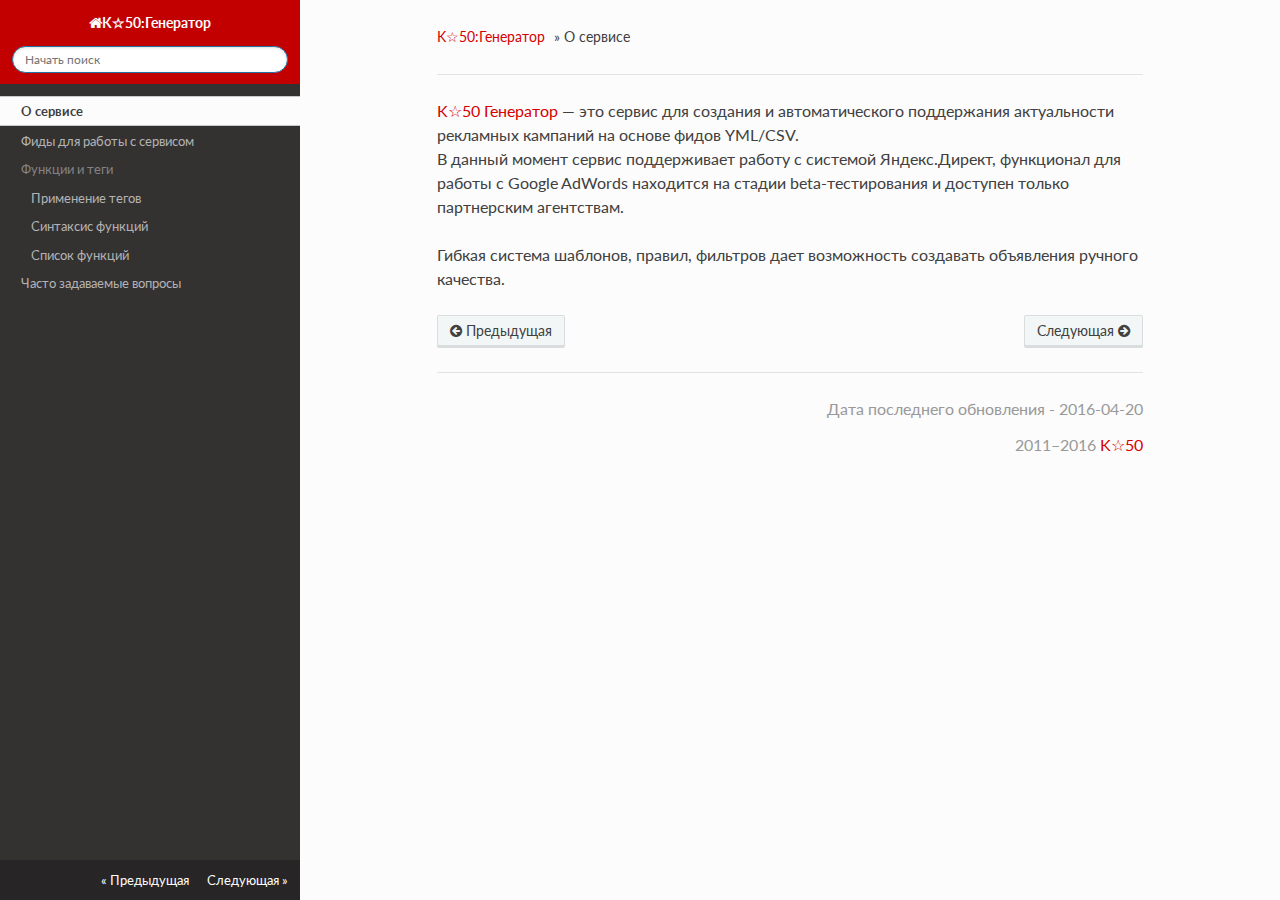
==== commit 0c0166ae: "123" ====
--- a/site/generator/index.html
+++ b/site/generator/index.html
@@ -171,9 +171,61 @@
 
     <li class="toctree-l1 ">
 
-        <a class="" href="feed/basic/">Фиды для работы с сервисом</a>
-        
-    </li>
+        <a class="" href="feed/">Фиды для работы с сервисом</a>
+        
+    </li>
+
+
+<li>
+          
+            <li>
+
+
+
+    <ul class="subnav">
+    <li><span>Функции и теги</span></li>
+
+        
+            
+
+
+
+    <li class="toctree-l1 ">
+
+        <a class="" href="functions/tegs/">Применение тегов</a>
+        
+    </li>
+
+
+
+        
+            
+
+
+
+    <li class="toctree-l1 ">
+
+        <a class="" href="functions/syntax/">Синтаксис функций</a>
+        
+    </li>
+
+
+
+        
+            
+
+
+
+    <li class="toctree-l1 ">
+
+        <a class="" href="functions/list/">Список функций</a>
+        
+    </li>
+
+
+
+        
+    </ul>
 
 
 <li>
@@ -241,7 +293,7 @@
   
     <div class="rst-footer-buttons" role="navigation" aria-label="footer navigation">
       
-        <a href="feed/basic/" class="btn btn-neutral float-right" title="Фиды для работы с сервисом"/>Следующая <span class="icon icon-circle-arrow-right"></span></a>
+        <a href="feed/" class="btn btn-neutral float-right" title="Фиды для работы с сервисом"/>Следующая <span class="icon icon-circle-arrow-right"></span></a>
       
       
         <a href="../optimisator/faq/" class="btn btn-neutral" title="Часто задаваемые вопросы"><span class="icon icon-circle-arrow-left"></span> Предыдущая</a>
@@ -273,7 +325,7 @@
         <span><a href="../optimisator/faq/" style="color: #fcfcfc;">&laquo; Предыдущая</a></span>
       
       
-        <span style="margin-left: 15px"><a href="feed/basic/" style="color: #fcfcfc">Следующая &raquo;</a></span>
+        <span style="margin-left: 15px"><a href="feed/" style="color: #fcfcfc">Следующая &raquo;</a></span>
       
     </span>
 </div>
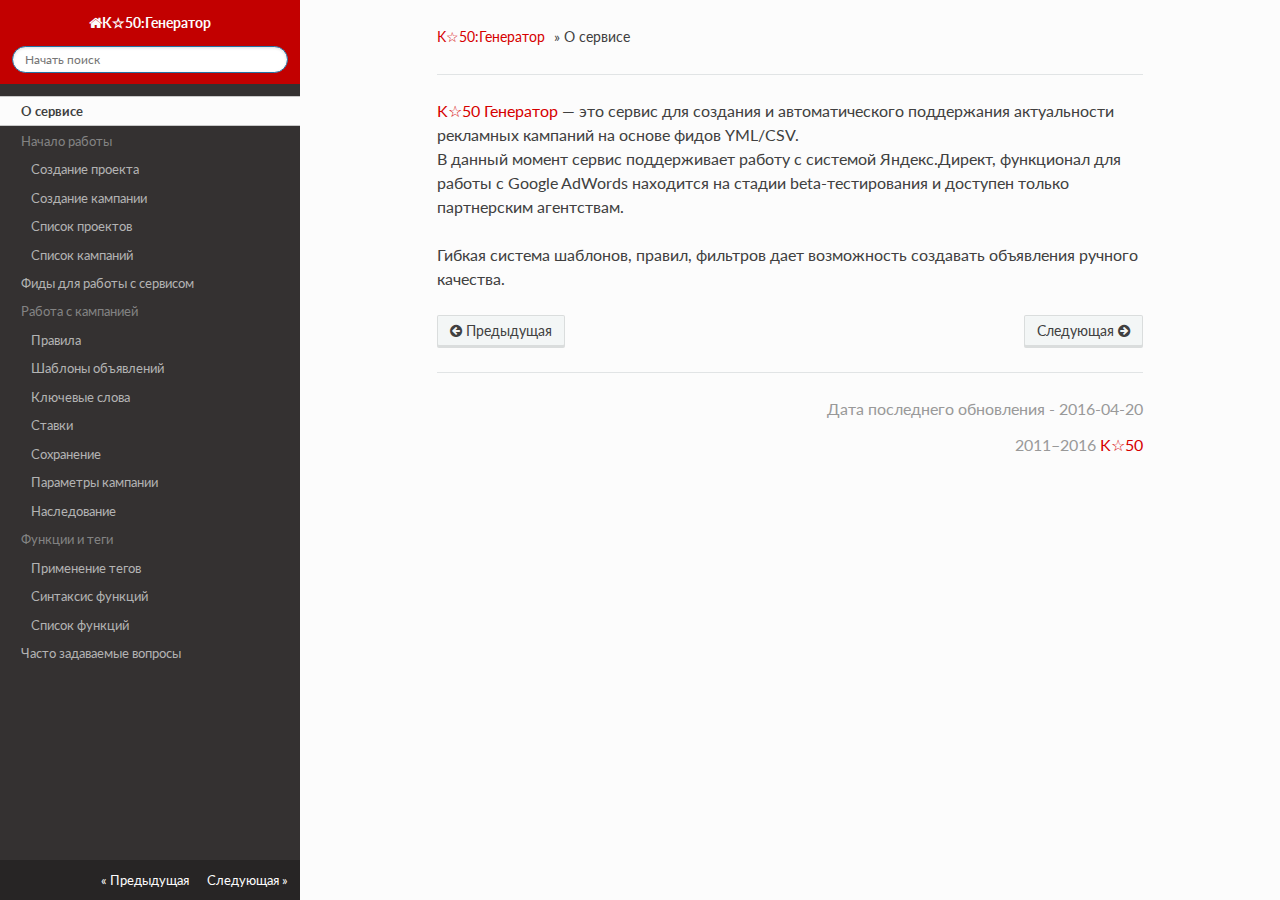
==== commit 7cff2978: "1123" ====
--- a/site/generator/index.html
+++ b/site/generator/index.html
@@ -169,11 +169,180 @@
 
 
 
+    <ul class="subnav">
+    <li><span>Начало работы</span></li>
+
+        
+            
+
+
+
+    <li class="toctree-l1 ">
+
+        <a class="" href="start/project/">Создание проекта</a>
+        
+    </li>
+
+
+
+        
+            
+
+
+
+    <li class="toctree-l1 ">
+
+        <a class="" href="start/company/">Создание кампании</a>
+        
+    </li>
+
+
+
+        
+            
+
+
+
+    <li class="toctree-l1 ">
+
+        <a class="" href="start/project-list/">Список проектов</a>
+        
+    </li>
+
+
+
+        
+            
+
+
+
+    <li class="toctree-l1 ">
+
+        <a class="" href="start/company-list/">Список кампаний</a>
+        
+    </li>
+
+
+
+        
+    </ul>
+
+
+<li>
+          
+            <li>
+
+
+
     <li class="toctree-l1 ">
 
         <a class="" href="feed/">Фиды для работы с сервисом</a>
         
     </li>
+
+
+<li>
+          
+            <li>
+
+
+
+    <ul class="subnav">
+    <li><span>Работа с кампанией</span></li>
+
+        
+            
+
+
+
+    <li class="toctree-l1 ">
+
+        <a class="" href="work/rules/">Правила</a>
+        
+    </li>
+
+
+
+        
+            
+
+
+
+    <li class="toctree-l1 ">
+
+        <a class="" href="work/template-text/">Шаблоны объявлений</a>
+        
+    </li>
+
+
+
+        
+            
+
+
+
+    <li class="toctree-l1 ">
+
+        <a class="" href="work/template-keyword/">Ключевые слова</a>
+        
+    </li>
+
+
+
+        
+            
+
+
+
+    <li class="toctree-l1 ">
+
+        <a class="" href="work/bid/">Ставки</a>
+        
+    </li>
+
+
+
+        
+            
+
+
+
+    <li class="toctree-l1 ">
+
+        <a class="" href="work/save/">Сохранение</a>
+        
+    </li>
+
+
+
+        
+            
+
+
+
+    <li class="toctree-l1 ">
+
+        <a class="" href="work/settings/">Параметры кампании</a>
+        
+    </li>
+
+
+
+        
+            
+
+
+
+    <li class="toctree-l1 ">
+
+        <a class="" href="work/daughter/">Наследование</a>
+        
+    </li>
+
+
+
+        
+    </ul>
 
 
 <li>
@@ -192,7 +361,7 @@
 
     <li class="toctree-l1 ">
 
-        <a class="" href="functions/tegs/">Применение тегов</a>
+        <a class="" href="functions/tags/">Применение тегов</a>
         
     </li>
 
@@ -293,7 +462,7 @@
   
     <div class="rst-footer-buttons" role="navigation" aria-label="footer navigation">
       
-        <a href="feed/" class="btn btn-neutral float-right" title="Фиды для работы с сервисом"/>Следующая <span class="icon icon-circle-arrow-right"></span></a>
+        <a href="start/project/" class="btn btn-neutral float-right" title="Создание проекта"/>Следующая <span class="icon icon-circle-arrow-right"></span></a>
       
       
         <a href="../optimisator/faq/" class="btn btn-neutral" title="Часто задаваемые вопросы"><span class="icon icon-circle-arrow-left"></span> Предыдущая</a>
@@ -325,7 +494,7 @@
         <span><a href="../optimisator/faq/" style="color: #fcfcfc;">&laquo; Предыдущая</a></span>
       
       
-        <span style="margin-left: 15px"><a href="feed/" style="color: #fcfcfc">Следующая &raquo;</a></span>
+        <span style="margin-left: 15px"><a href="start/project/" style="color: #fcfcfc">Следующая &raquo;</a></span>
       
     </span>
 </div>
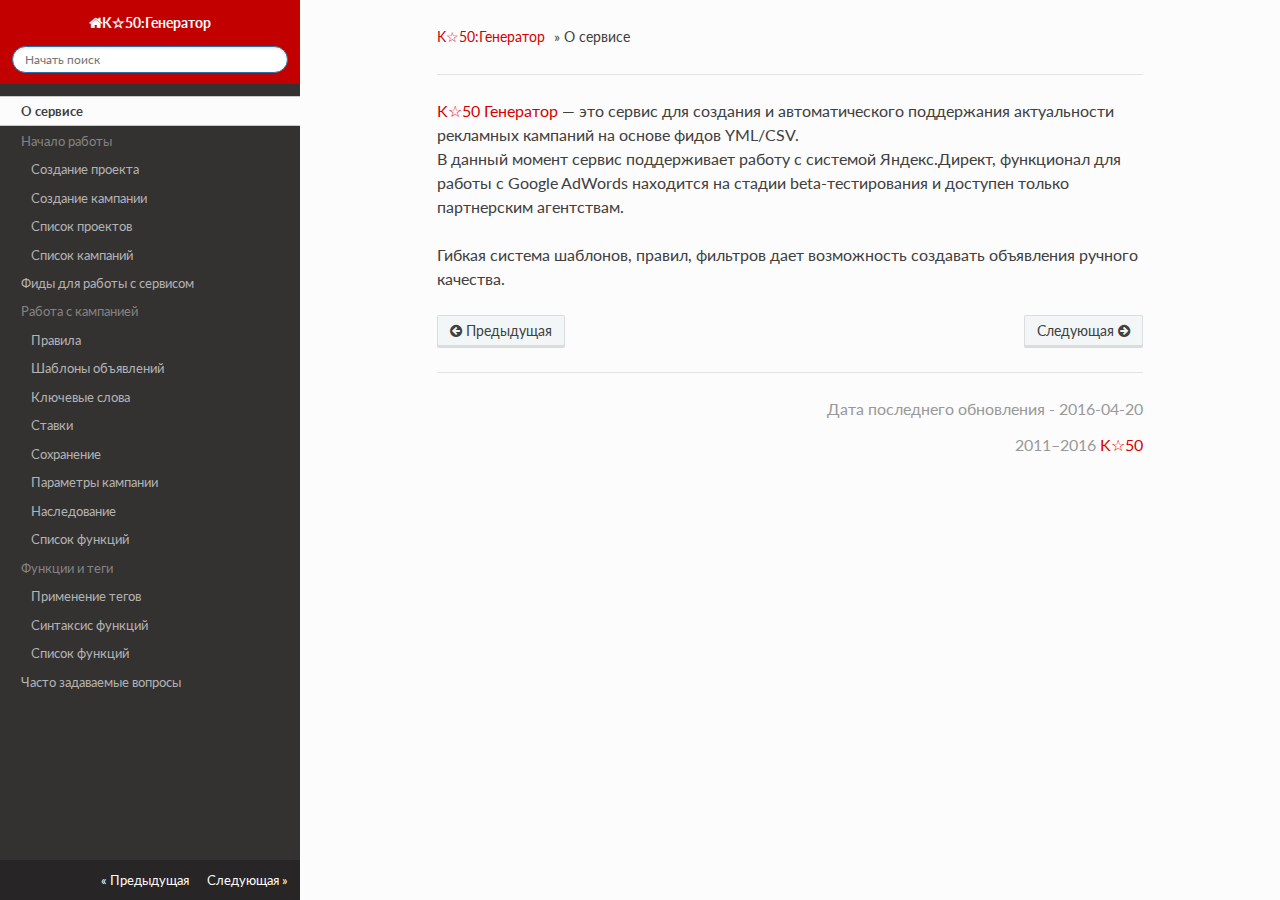
==== commit 46123118: "new articles" ====
--- a/site/generator/index.html
+++ b/site/generator/index.html
@@ -336,6 +336,19 @@
     <li class="toctree-l1 ">
 
         <a class="" href="work/daughter/">Наследование</a>
+        
+    </li>
+
+
+
+        
+            
+
+
+
+    <li class="toctree-l1 ">
+
+        <a class="" href="work/links/">Список функций</a>
         
     </li>
 
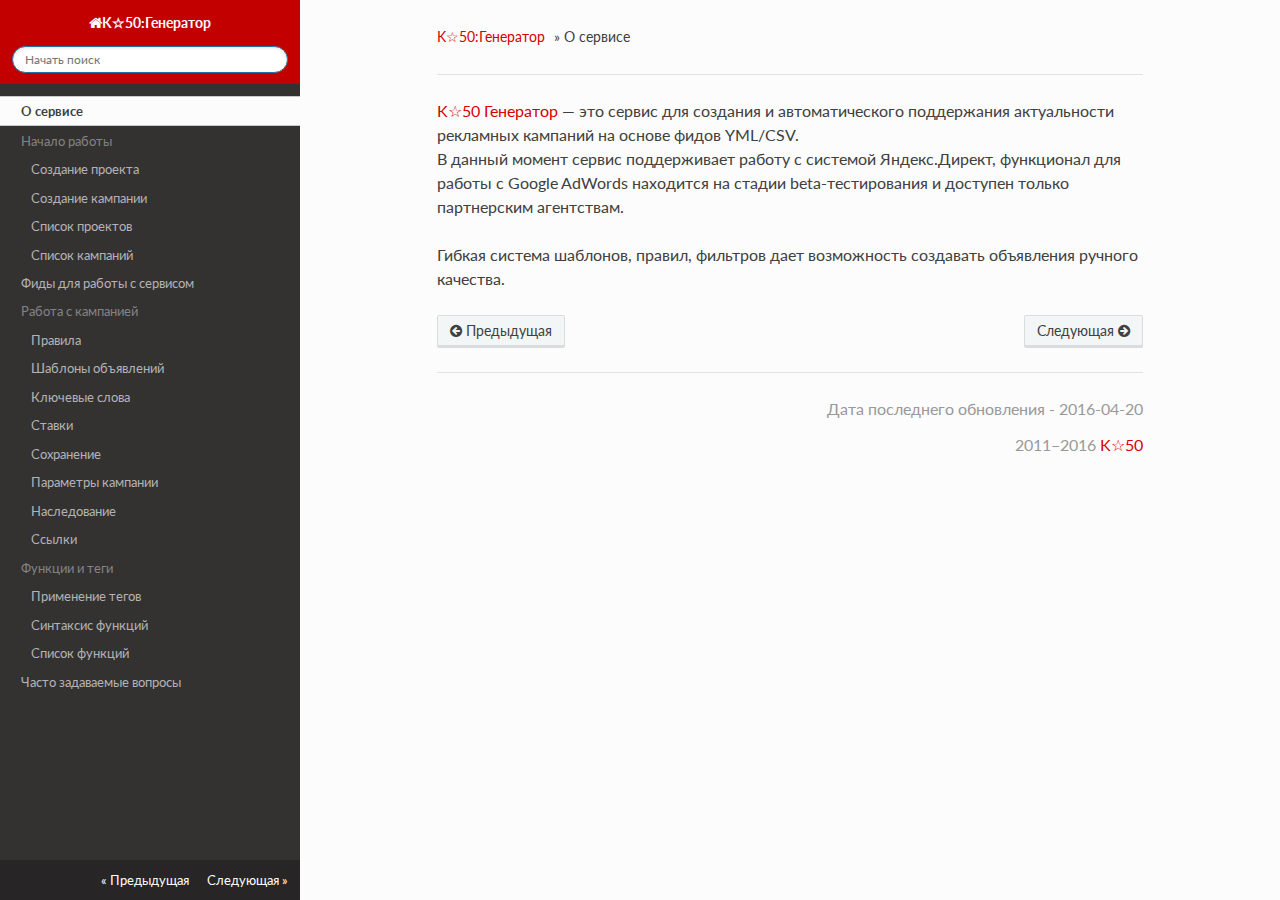
==== commit e47bf37c: "yo" ====
--- a/site/generator/index.html
+++ b/site/generator/index.html
@@ -348,7 +348,7 @@
 
     <li class="toctree-l1 ">
 
-        <a class="" href="work/links/">Список функций</a>
+        <a class="" href="work/links/">Ссылки</a>
         
     </li>
 
